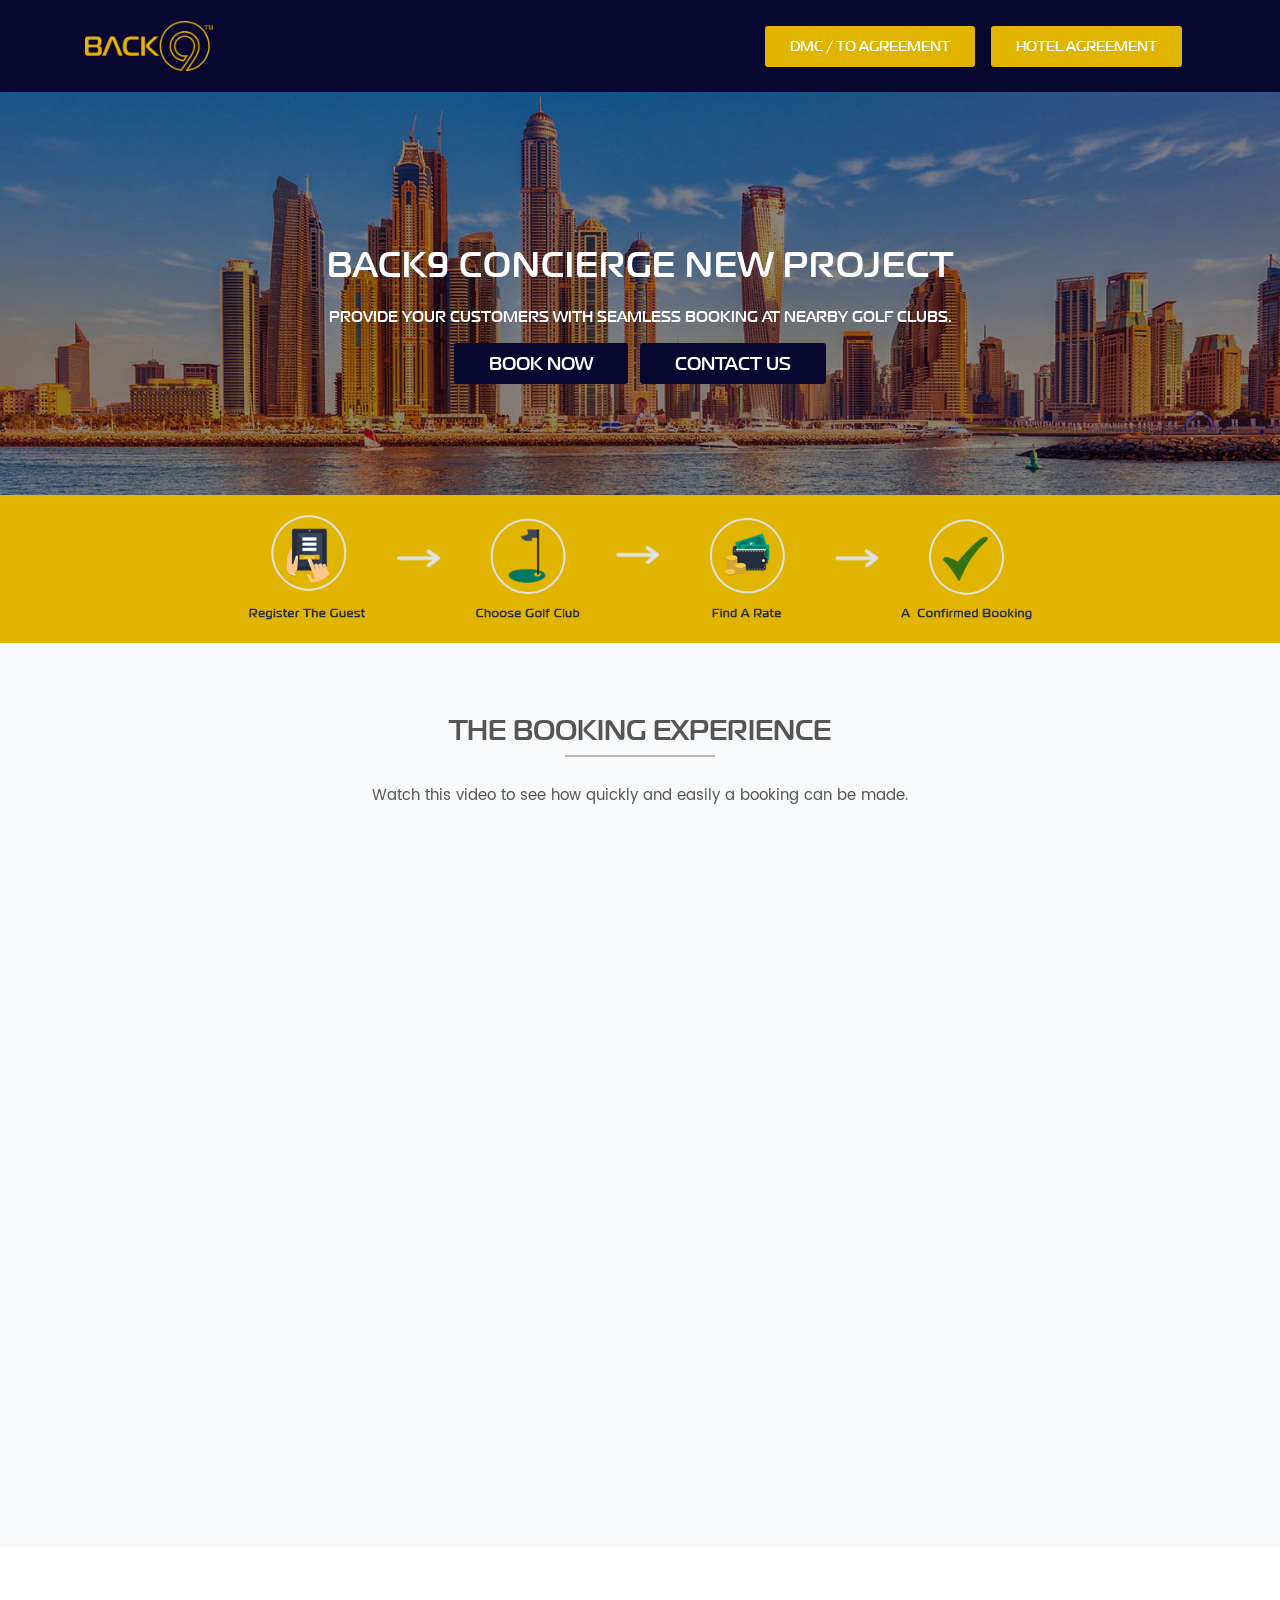
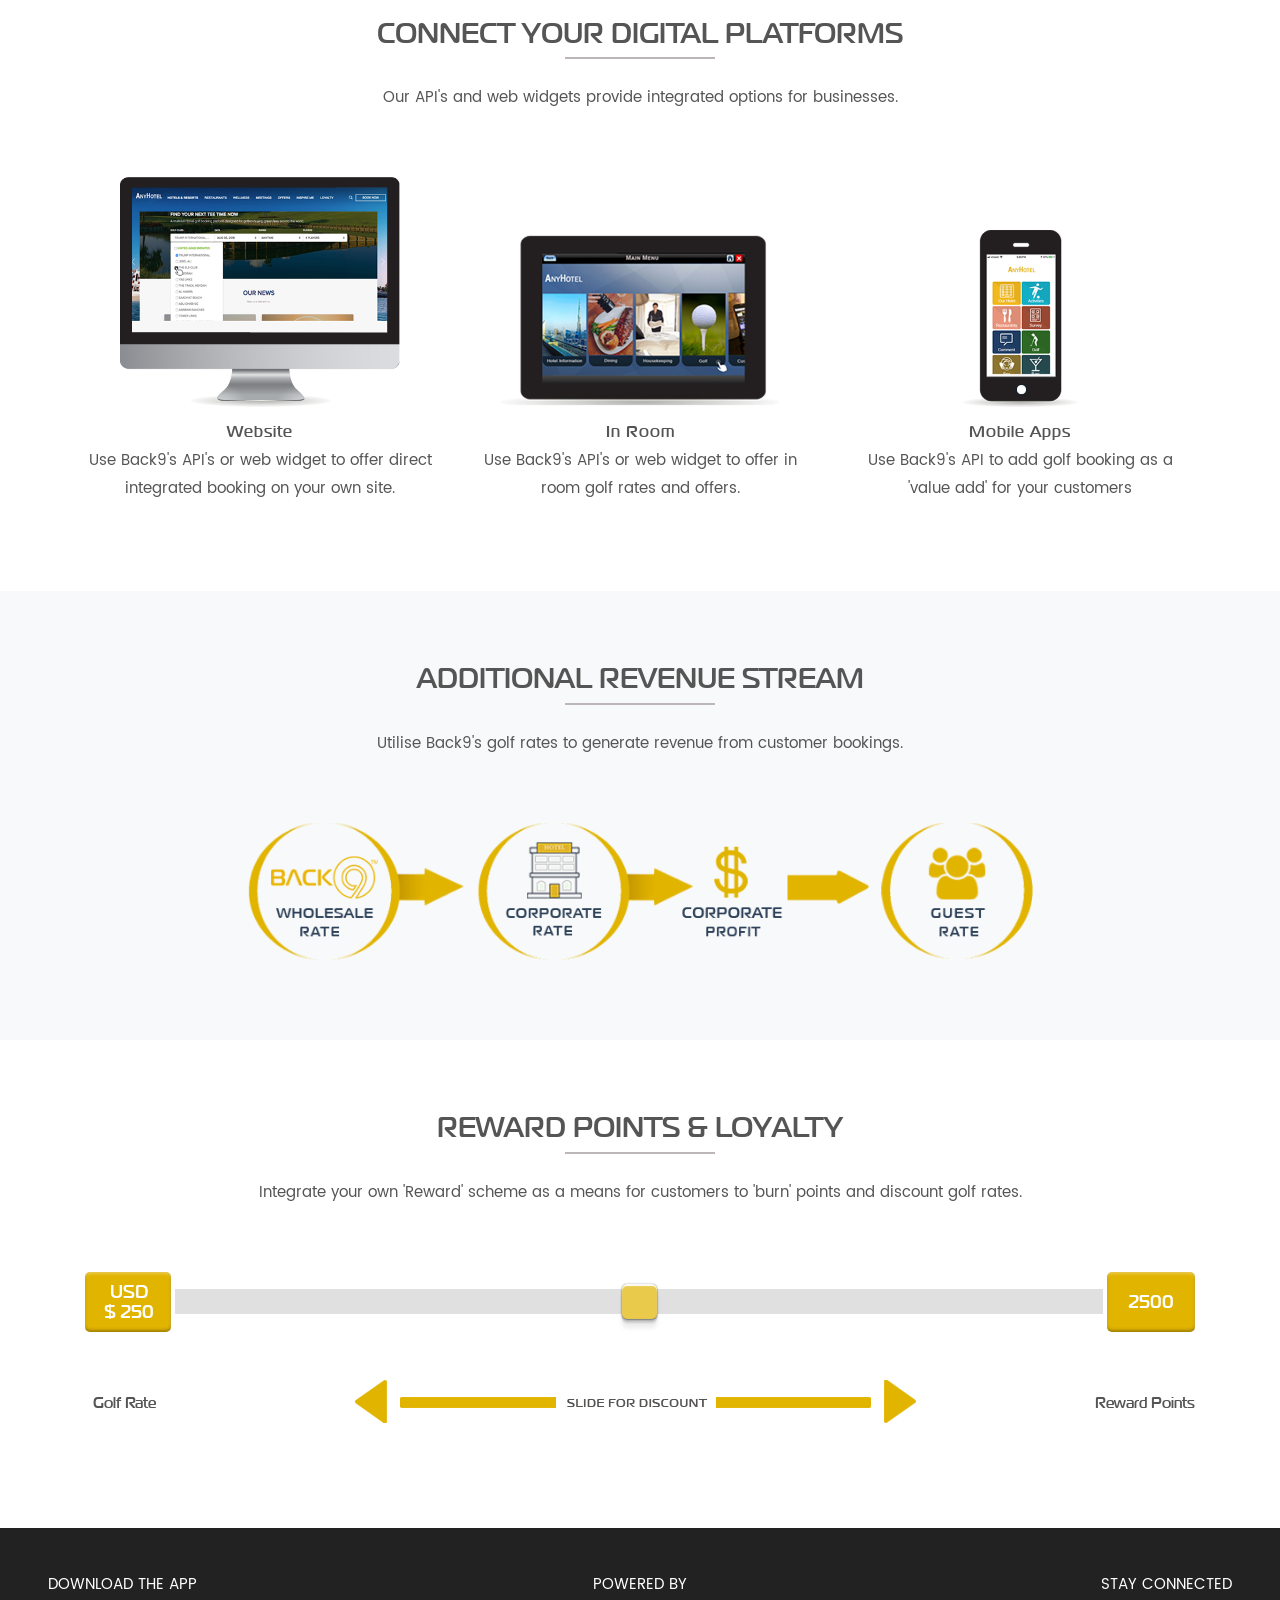
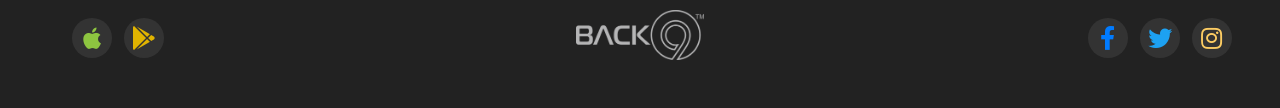
==== index.html @ 7b1d2035 "Merge pull request #2 from AkiSandoval/changing-text CHANGING NEW PROJECT" ====
<!DOCTYPE html>
<html>
<head>
  <title>Concierge Booking Tee Time</title>
    <link rel="icon" type="img/ico" href="img/fav.ico">
    <meta charset="utf-8">
    <meta name="viewport" content="width=device-width, initial-scale=1.0"> 
  <!-- Bootstrap-->
    <link rel="stylesheet" href="https://maxcdn.bootstrapcdn.com/bootstrap/4.1.0/css/bootstrap.min.css">

    <link rel="stylesheet" href="https://use.fontawesome.com/releases/v5.3.1/css/all.css" integrity="sha384-mzrmE5qonljUremFsqc01SB46JvROS7bZs3IO2EmfFsd15uHvIt+Y8vEf7N7fWAU" crossorigin="anonymous">
    <link rel="stylesheet" href="style.css">
    
    <script src="https://cdnjs.cloudflare.com/ajax/libs/popper.js/1.14.0/umd/popper.min.js"></script>

    <script src="https://ajax.googleapis.com/ajax/libs/jquery/3.3.1/jquery.min.js"></script>
    <script src="https://maxcdn.bootstrapcdn.com/bootstrap/4.1.0/js/bootstrap.min.js"></script>
    <script src="slider.js"></script>
</head>
<body>
  <nav class="navbar navbar-expand-lg navbar-dark p-3 fixed-top">
    <div class="container">
      <a href="#"><img src="img/b9logo.png" alt="concierge booking golf" class="navbar-brand"></a>
      <button class="navbar-toggler navbar-dark" type="button" data-toggle="collapse" data-target="#collapsingnavbar">
       <span class="navbar-toggler-icon"></span></button>
        <div class="navbar-collapse collapse" id="collapsingnavbar">
          <div class="btn d-flex ml-auto">
            <a  href="operator-license-agreement-2018.pdf" target="_blank" class="header-btn contract-btn ml-3">DMC / TO AGREEMENT</a>
            <a  href="hotel-license-agreement-2018.pdf" target="_blank" class="header-btn hotel-btn ml-3">HOTEL AGREEMENT</a>
          </div>
        </div>
    </div>
  </nav> 
  <div class="hero text-white text-center">
    <div class="overlay">
      <h1 class="mb-4"><strong>BACK9 CONCIERGE NEW PROJECT</strong></h1>
      <h2 class="header-text mb-4">Provide your customers with seamless booking at nearby golf clubs.</h2>
      <a  href="https://back9-concierge-test.netlify.com/" target="_blank" class="header-btn sandbox-btn mr-2">BOOK NOW</a>
      <a  href="https://www.back9solutions.com/contact" target="_blank" class="header-btn contact-btn">CONTACT US</a>
    </div>    
  </div>
  <div class="container-fluid top-icon">
    <img src="img/top-icon.png" alt="tee-time-booking">
  </div>
<!--concierge-demo-->
  <div class="concierge-demo">
    <div class="container" align="center">
      <h2>The booking experience</h2>
      <div class="stroke"></div>
      <h6>Watch this video to see how quickly and easily a booking can be made.</h6>
        <iframe width="100%" height="575"  src="https://www.youtube.com/embed/Td6pEkpCP9E?rel=0" frameborder="0" allow="autoplay; encrypted-media" allowfullscreen></iframe>
    </div>
  </div>
<!--digital-platforms-->
  <div class="container digital-platforms" align="center">
    <h2>Connect your digital platforms</h2>
      <div class="stroke"></div>
        <h6>Our API's and web widgets provide integrated options for businesses.</h6>
        <div class="row">
        <ul class="col-md-4">
          <li><img src="img/pc-black.png" alt="web widget" width="80%"></li>
          <li><span class="platforms-title">Website</span></li>
          <li><p>Use Back9's API's or web widget to offer direct integrated booking on your own site.</p></li>
        </ul> 
        <ul class="col-md-4">
          <li><img src="img/ipad-black.png" alt="API's" width="80%"></li>
          <li><span class="platforms-title">In Room</span></li>
          <li><p>Use Back9's API's or web widget to offer in room golf rates and offers.</p></li>
        </ul>
        <ul class="col-md-4">
          <li><img src="img/cp-black.png" alt="Golf booking apps" width="80%"></li>
          <li><span class="platforms-title">Mobile Apps</span></li>
          <li><p>Use Back9's API to add golf booking as a 'value add' for your customers</p></li>
        </ul>
      </div>
  </div>

<!--
<div class="container pb-5 text-center">
  <h2>Our customers</h2>
        <div class="stroke"></div>
  <div class="customers d-flex justify-content-around">
  <ul>
  <li><img src="img/jumeirah-logo.png"></li>
  <li>Jumeirah Group</li>
</ul>
<ul>
  <li><img src="img/address-logo.png"></li>
  <li>The Address Hotel</li>
</ul>
<ul>
  <li><img src="img/arabian-logo.png"></li>
  <li>Arabian Adventures</li>
</ul>
<ul>
  <li><img src="img/accor-logo.png"></li>
  <li>Accor Hotels</li>
</ul>
<ul>
  <li><img src="img/marriott-logo.png"></li>
  <li>Marriott</li>
</ul>
</div>
</div>-->

<!--Additional Revenue Stream-->
  <div class="container-fluid revenue mt-3" align="center">
    <h2>Additional Revenue Stream</h2>
      <div class="stroke"></div>
      <h6>Utilise Back9's golf rates to generate revenue from customer bookings.</h6>
      <img src="img/graph.png" alt="revenue" class="revenue-stream">
  </div>

 <!--reward points & loyalty-->
  <div class="rewardpoints container" align="center">
    <h2>Reward Points & Loyalty</h2>
    <div class="stroke"></div>
    <h6>Integrate your own 'Reward' scheme as a means for customers to 'burn' points and discount golf rates.</h6>
      <div class="d-flex align-items-center">
        <div class="amount">USD<br/><span class="dollar-sign">$ </span><span id="price"></span></div>
        <input type="range" value="2500" min="0" max="5000" step="10" class="slider mx-1" id="myRange">
        <div class="reward"><span id="reward"></span></div>
      </div>
      <div class="mt-3 d-flex justify-content-between align-items-center">
        <div class="ml-2 reward-text">Golf Rate</div>
        <div><img src="img/arrow.png" class="arrow"></div>
        <div class="reward-text">Reward Points</div>
      </div>
  </div>
<!--footer-->
  <footer class="text-center text-white p-5">
    <div class="row">
      <div class="col-md-4 text-md-left">
        <h6 class="mb-4">DOWNLOAD THE APP</h6>
        <div class="px-4">
          <a class="fab fa-apple link-icon rounded-circle text-center mr-2" href="https://itunes.apple.com/kw/app/spikeson-com/id1257495538?mt=8" target="_blank"></a>
          <a class="fab fa-google-play link-icon rounded-circle text-center" href="https://play.google.com/store/apps/details?id=link.spikeson.app" target="_blank"></a></div>
        </div>
        <div class="col-md-4">
          <h6 class="poweredby mb-3">POWERED BY</h6>
          <a href="https://www.back9solutions.com" target="_blank"><img src="img/back9.png" height="50" class="back9logo"></a>
        </div>
        <div class="col-md-4 text-md-right mb-0">
          <h6 class="mb-4">STAY CONNECTED</h6>
          <a class="fab fa-facebook-f link-icon rounded-circle text-center mr-2" href="https://www.facebook.com/spikesongolf/" target="_blank"></a>
          <a class="fab fa-twitter link-icon rounded-circle text-center mr-2" href="https://twitter.com/spikesongolf" target="_blank"></a>
          <a class="fab fa-instagram link-icon rounded-circle text-center" href="https://www.instagram.com/spikesongolf/" target="_blank"></a>
        </div>
      </div>
  </footer>
</body>
</html>
---- style.css ----
@font-face {
    font-family: 'MagistralC';
    src: url('fonts/magistral-c/magistralc-bold_29313-webfont.eot');
    src: url('fonts/magistral-c/magistralc-bold_29313-webfont.eot?#iefix') format('embedded-opentype'),
         url('fonts/magistral-c/magistralc-bold_29313-webfont.woff2') format('woff2'),
         url('fonts/magistral-c/magistralc-bold_29313-webfont.woff') format('woff'),
         url('fonts/magistral-c/magistralc-bold_29313-webfont.ttf') format('truetype'),
         url('fonts/magistral-c/magistralc-bold_29313-webfont.svg#magistralcbold') format('svg');
    font-weight: normal;
    font-style: normal;
}

@font-face {
    font-family: 'Poppins';
    src:url('fonts/poppins/Poppins.ttf.woff') format('woff'),
        url('fonts/poppins/Poppins.ttf.svg#Poppins') format('svg'),
        url('fonts/poppins/Poppins.ttf.eot'),
        url('fonts/poppins/Poppins.ttf.eot?#iefix') format('embedded-opentype'), 
        url('fonts/poppins/Poppins-Regular.ttf') format('truetype');
    font-weight: normal;
    font-style: normal;
}

body {
    font-family: MagistralC;
    color:#555;
}

a {
  text-decoration: none!important;
}

p {
  font-family: Poppins,'Open Sans',sans-serif;
  font-size: 15px;
  font-weight: 300;
}

ul , li{
  font-family: Poppins,'Open Sans',sans-serif;
  font-size: 15px;
  line-height: 28px;
  list-style: none;
}

h1 {
  font-family: inherit;
  line-height: 1.1;
  font-size: 35px;
  letter-spacing: 1px;
}

h2 {; 
  font-size: 28px;
  text-transform: uppercase;
  padding-top: 70px;
}

h3 {
  font-size: 22px;
}

h4 {
  font-size: 20px;
}
h5 {
  font-size: 18px;
}

h6 {
  font-size: 15px;
  font-weight: 300;
  font-family: Poppins,'Open Sans',sans-serif;
  margin-bottom: 70px; 
}

.stroke {
  border-bottom: 2px solid #bcb6b6;
  width: 150px;
  display: block;
  margin:auto auto 30px;
}

/*navbar*/
.navbar {
    background: #07072f;
}

.navbar-brand { 
    height: 60px;
    transition: all .4s ease;
    display: inline-block;
    padding-top: .3125rem;
    padding-bottom: .3125rem;
    font-size: 1.25rem;
    line-height: inherit;
    white-space: nowrap;
}

.contract-btn , .hotel-btn {
  border-radius: 3px;
  background: #e1b400;
  color: white;
  font-size: 14px;
  font-weight: 400;
  padding: 10px 25px;
  transition: .9s; 
}

.sandbox-btn , .contact-btn {
  border-radius: 3px;
  background: #07072f;
  color: white;
  font-size: 18px;
  font-weight: 400;
  padding: 10px 35px;
  transition: .9s;
}

.contact-btn:hover , .sandbox-btn:hover {
  background-color:#e1b400;
  text-decoration: none;
  color:white;
}

.contract-btn:hover , .hotel-btn:hover {
  background-color:#212529;
  text-decoration: none;
  color:white;
}

/*header*/
.hero {
  background: url('img/hero.jpg');
  background-size: cover;
  height: 495px;
  background-repeat: no-repeat;
  background-position: center;
}

.overlay {
  background-color: rgba(0,0,0,.3);
  padding-top: 245px;
  margin-bottom: auto;
  height: 495px;
}

.hero .container {
    max-width: 800px;
}

.hero h2{
   font-size: 15px;
   padding: 0;
}

.top-icon {
  background-color: #e1b400;
  text-align: center;
}

.top-icon img {
  width: 900px;
  height:auto;
  padding: 15px 50px;
}

/**booking experience**/
.concierge-demo {
  background-color: #f8f9fa;
  padding-bottom: 90px;
}

/**digital-platforms**/
.digital-platforms {
padding-bottom: 40px;
}

span.platforms-title {
  font-family: 'MagistralC';
  letter-spacing: 1px;
  font-size: 16px;
}

.digital-platforms img {
  padding-bottom: 10px;
}

/**
.customers img {
  width: 85%;
  height: auto;
}**/

/*revenue*/
.revenue {
  background-color: #f8f9fa;
  padding-bottom: 80px;
}

.revenue-stream  {
   width: 800px;
  height:auto;
}

/*reward-points*/
.rewardpoints {
  padding-bottom: 70px;
}

/*slider*/
.slider {
  color:yellow;
  -webkit-appearance: none;
  width: 100%;
  height: 25px;
  background: #d3d3d3;
  outline: none;
  opacity: 0.7;
  -webkit-transition: .2s;
  transition: opacity .2s;
}

.slider:hover {
    opacity: 1;
}

.amount , .reward {
  background-color: #e1b400;
  color:white;
  border-radius: 5px;
  line-height: 20px;
  font-weight: bolder;
  padding: 10px 8px 10px 10px;
  width: 100px;
  height: 60px;
  font-size: 18px;
  font-weight: bolder;
  font-family: 'MagistralC';
  box-shadow: 
  inset 0 2px 3px rgba(255,255,255,0.3),
  inset 0 -2px 3px rgba(0,0,0,0.3),
  0 1px 1px rgba(255,255,255,0.9);
}

.reward {
  padding: 20px 15px 15px 15px;
}

.slider::-webkit-slider-thumb {
  -webkit-appearance: none;
  appearance: none;
  width: 35px;
  height: 35px;
  background: #e1b400;
  cursor: pointer;
  border-radius: 5px;
  border: 0px solid rgba(0,0,0,0.1);
  box-shadow: 0 0px 2px rgba(0,0,0,0.4),
    inset 0 0px 1px rgba(0,0,0,0.3),
    0 1px 2px rgba(0,0,0,0.6),
    0 4px 2px rgba(0,0,0,0.2),
    0 9px 4px rgba(0,0,0,0.1),
    inset 0 2px 1px rgba(255,255,255,1.0);
  outline: none;s
  background: #e1b400;
  }

.slider::-moz-range-thumb {
  width: 35px;
  height: 35px;
  cursor: pointer;
  border-radius: 5px;
  border: 0px solid rgba(0,0,0,0.1);
  box-shadow: 0 0px 2px rgba(0,0,0,0.4),
    inset 0 0px 1px rgba(0,0,0,0.3),
    0 1px 2px rgba(0,0,0,0.6),
    0 4px 2px rgba(0,0,0,0.2),
    0 9px 4px rgba(0,0,0,0.1),
    inset 0 2px 1px rgba(255,255,255,1.0);
  outline: none;
  background: #e1b400;
}

.arrow {
  width: 100%;
  height: auto;
}
.reward-text {
  font-size: 15px;
  font-weight:bolder;
}

/*footer*/  
footer {
  background-color:#222;
}

.link-icon {
  display: inline-block;
  height: 46px;
  width: 46px;
  line-height: 46px;
  font-size: 24px;
}

.fa-apple {
  color: #8dc540;
}

.fa-google-play {
  color: #e1b400;
}

.fa-twitter {
  color: #1da1f2;
}

.fa-instagram {
  color: #fccc63;
}

.fa-youtube {
  color: #ff0000;
}

.fa-check-circle {
  color: #8dc540;
}

.rounded-circle {
  padding: 8px;
  width: 40px;
  height: 40px;
  line-height: 25px;
  margin: auto;
  border-radius: 50%;
  background: #333;
}

@media screen and (max-width: 1200px){
.reward-text {
  font-size: 12px;
}
}
@media screen and (max-width: 991px) {
.header-btn , .btn {
  flex-direction: column;
  margin-bottom:15px;
  margin-right: auto;
}

.navbar-collapse {
  display: flex;
  flex-direction: column;
}

  .hotel-btn {
      margin-right: 0!important;

   }
}
@media only screen and (max-width: 989px) {
.top-icon img{
    width: 100%;
  }

  .revenue-stream {
    width: 100%;
  }
}
/*
@media only screen and (max-width: 833px) {
.icons-header {
  padding: 0!important;
  background-color: blue;
}

.icons-header h6 {
  font-size: 14px;
  }
}*/

@media only screen and (max-width: 768px) {
.poweredby {
  margin-top: 20px;
}

.back9logo {
  margin-bottom: 20px;
}

.graph img {
  width: 100%;
  height: 100%;
  }
}


@media only screen and (max-width: 598px) {
    .sandbox-btn , .contact-btn {
  border-radius: 3px;
  background: #07072f;
  color: white;
  font-size: 13px;
  font-weight: 400;
  padding: 10px 35px;
  transition: .9s; 
  margin-top: 200px;
    }
}


@media only screen and (max-width: 575px) {
    .platforms-text{
      text-align: center;
    }
}

@media only screen and (max-width: 479px) {
.top-icon img {
  padding: 15px 0;
}
.dollar-sign {
  font-size: 15px;
}
}
@media only screen and (max-width: 448px) {
.icons-header img {
    width: 70px;
    height: 70px;
  }
  li {
    font-size: 9px;
  }
}
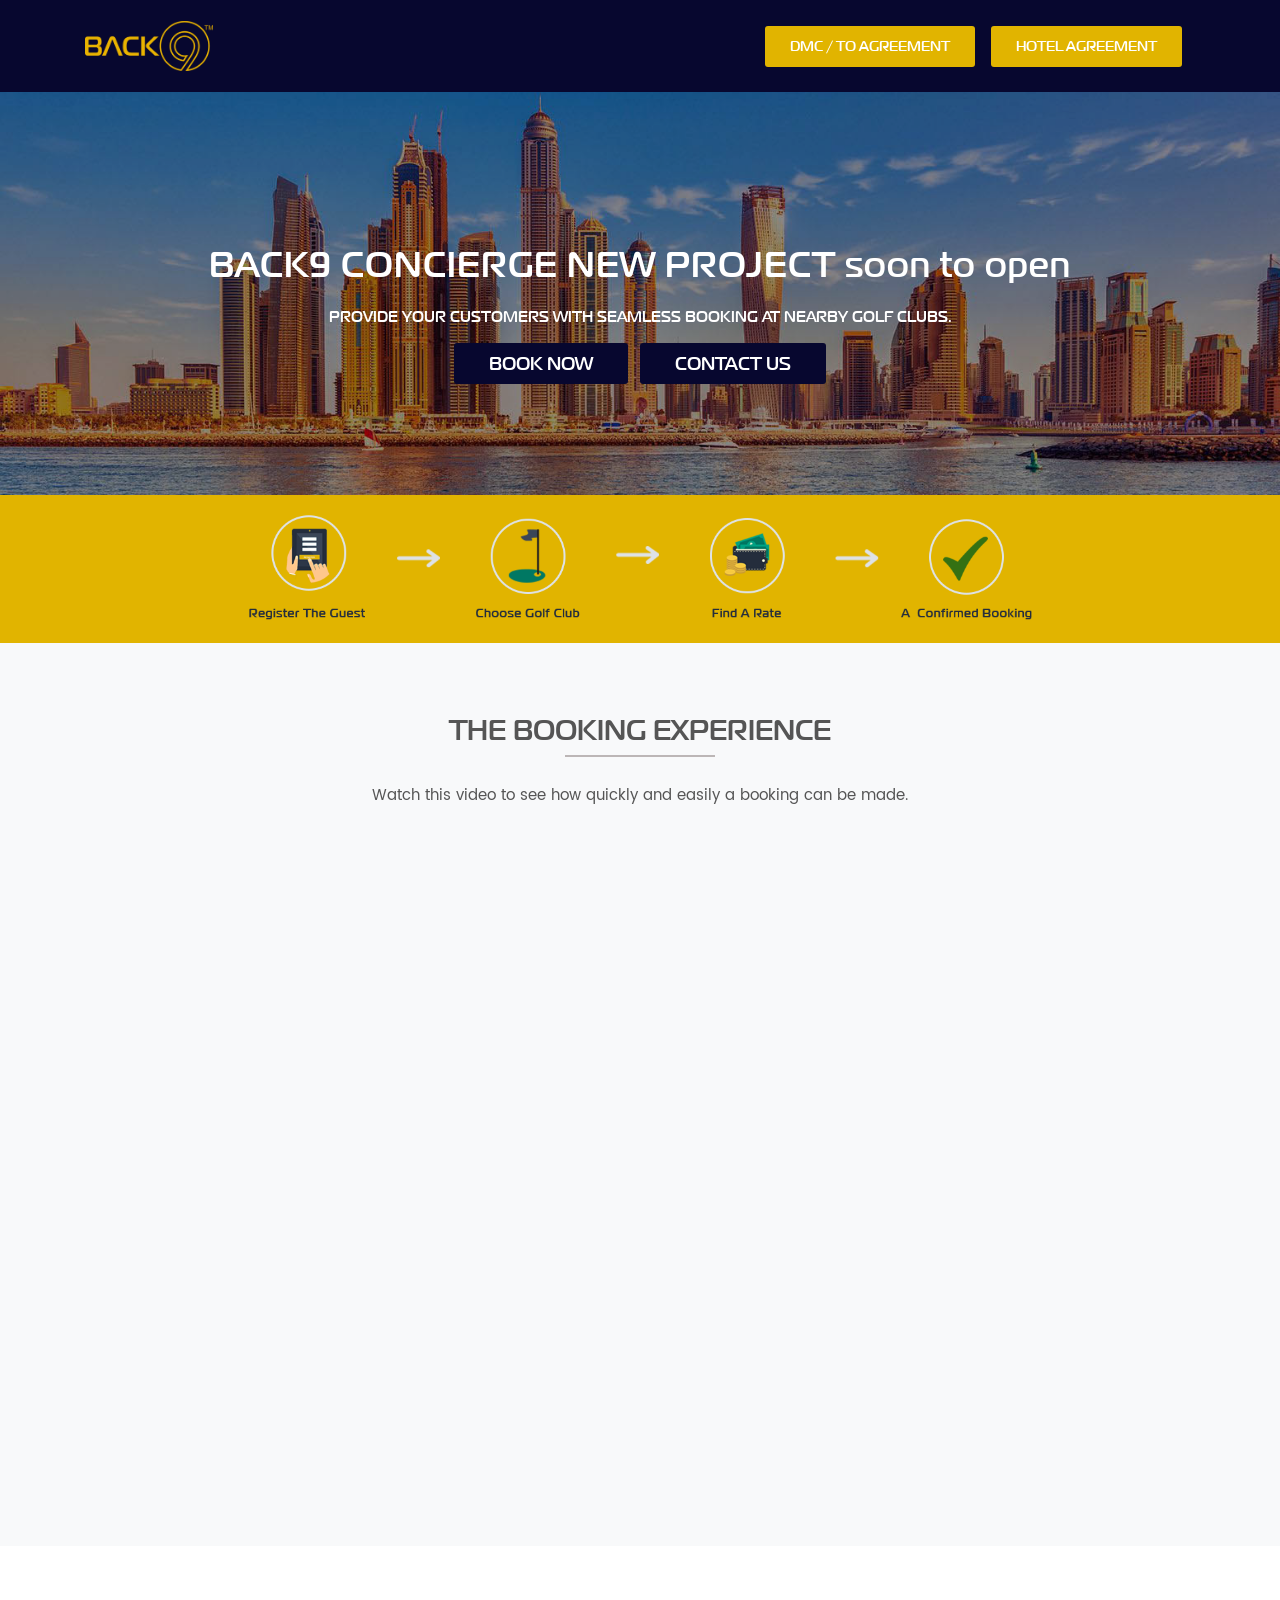
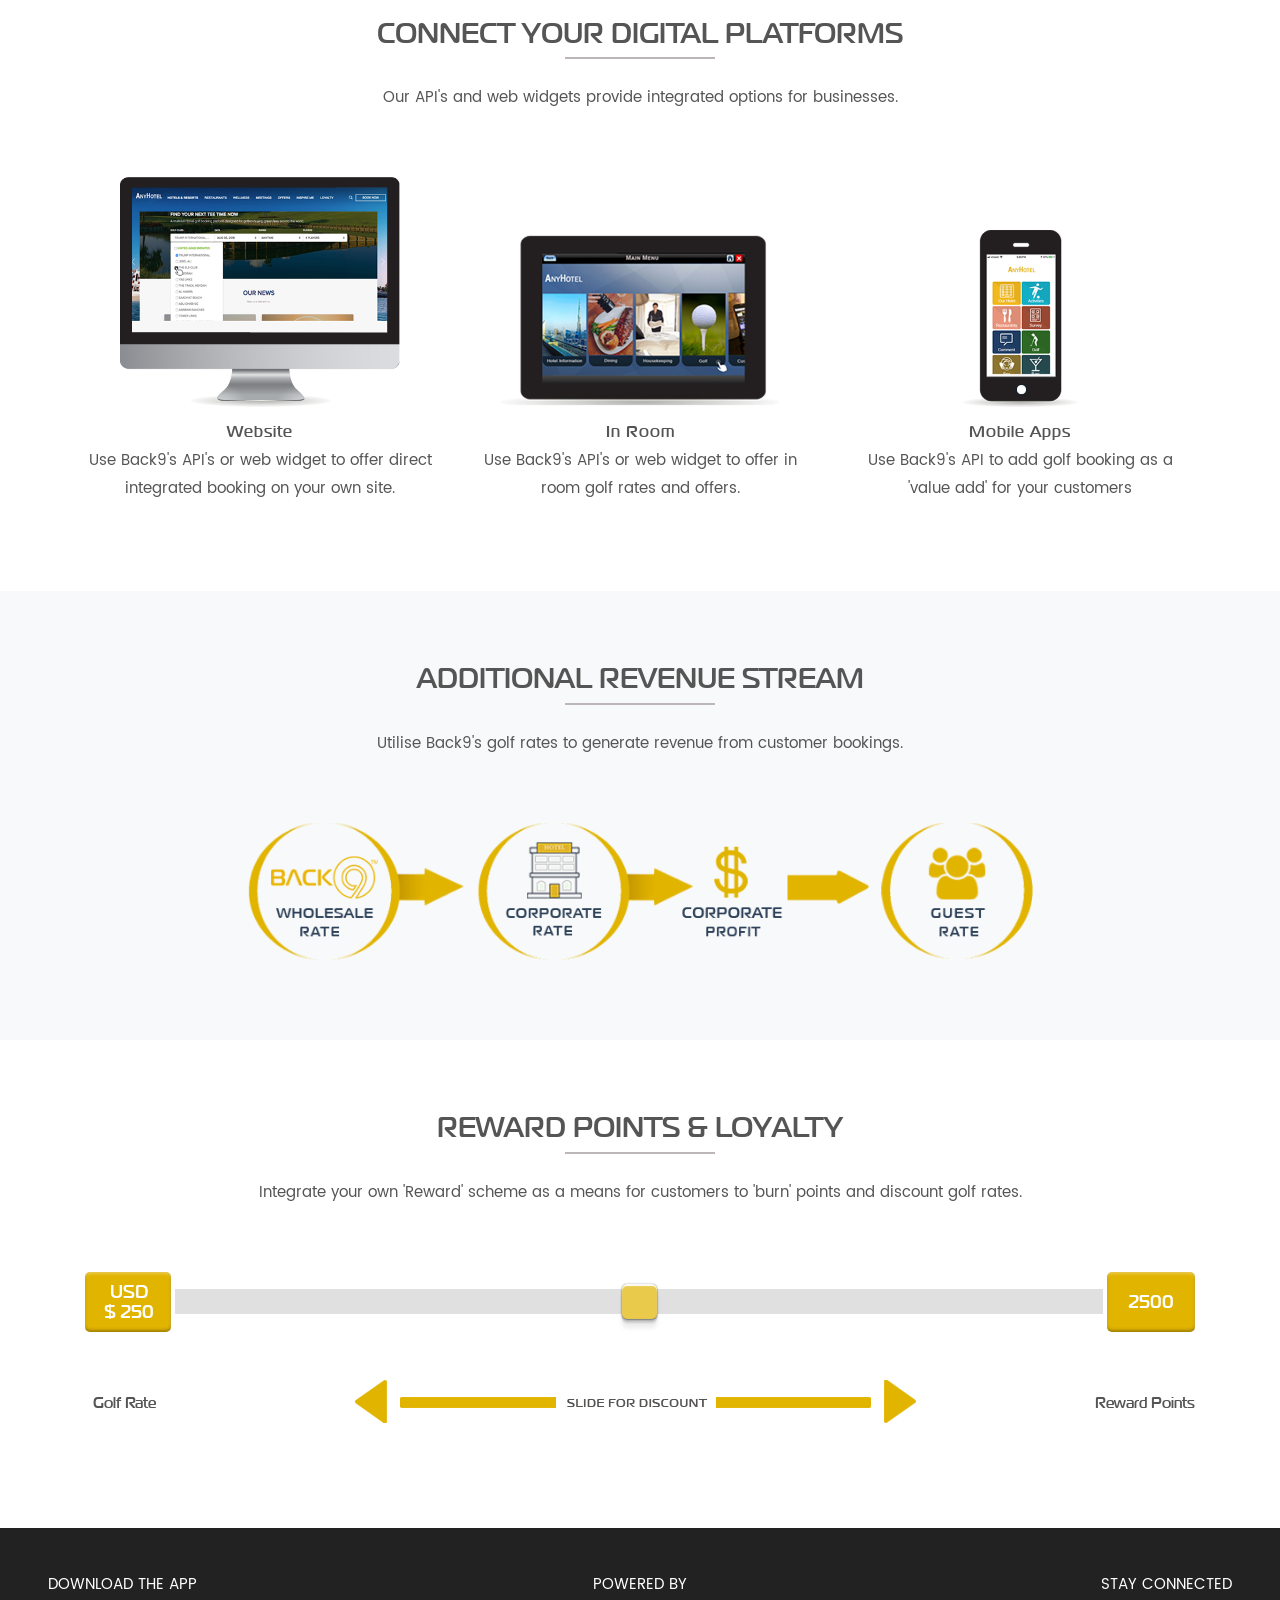
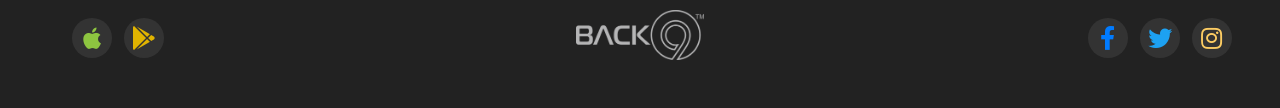
==== commit 617e72ff: "Merge pull request #1 from AkiSandoval/making-new-branches Making new branches" ====
--- a/index.html
+++ b/index.html
@@ -33,7 +33,7 @@
   </nav> 
   <div class="hero text-white text-center">
     <div class="overlay">
-      <h1 class="mb-4"><strong>BACK9 CONCIERGE NEW PROJECT</strong></h1>
+      <h1 class="mb-4"><strong>BACK9 CONCIERGE NEW PROJECT soon to open</strong></h1>
       <h2 class="header-text mb-4">Provide your customers with seamless booking at nearby golf clubs.</h2>
       <a  href="https://back9-concierge-test.netlify.com/" target="_blank" class="header-btn sandbox-btn mr-2">BOOK NOW</a>
       <a  href="https://www.back9solutions.com/contact" target="_blank" class="header-btn contact-btn">CONTACT US</a>
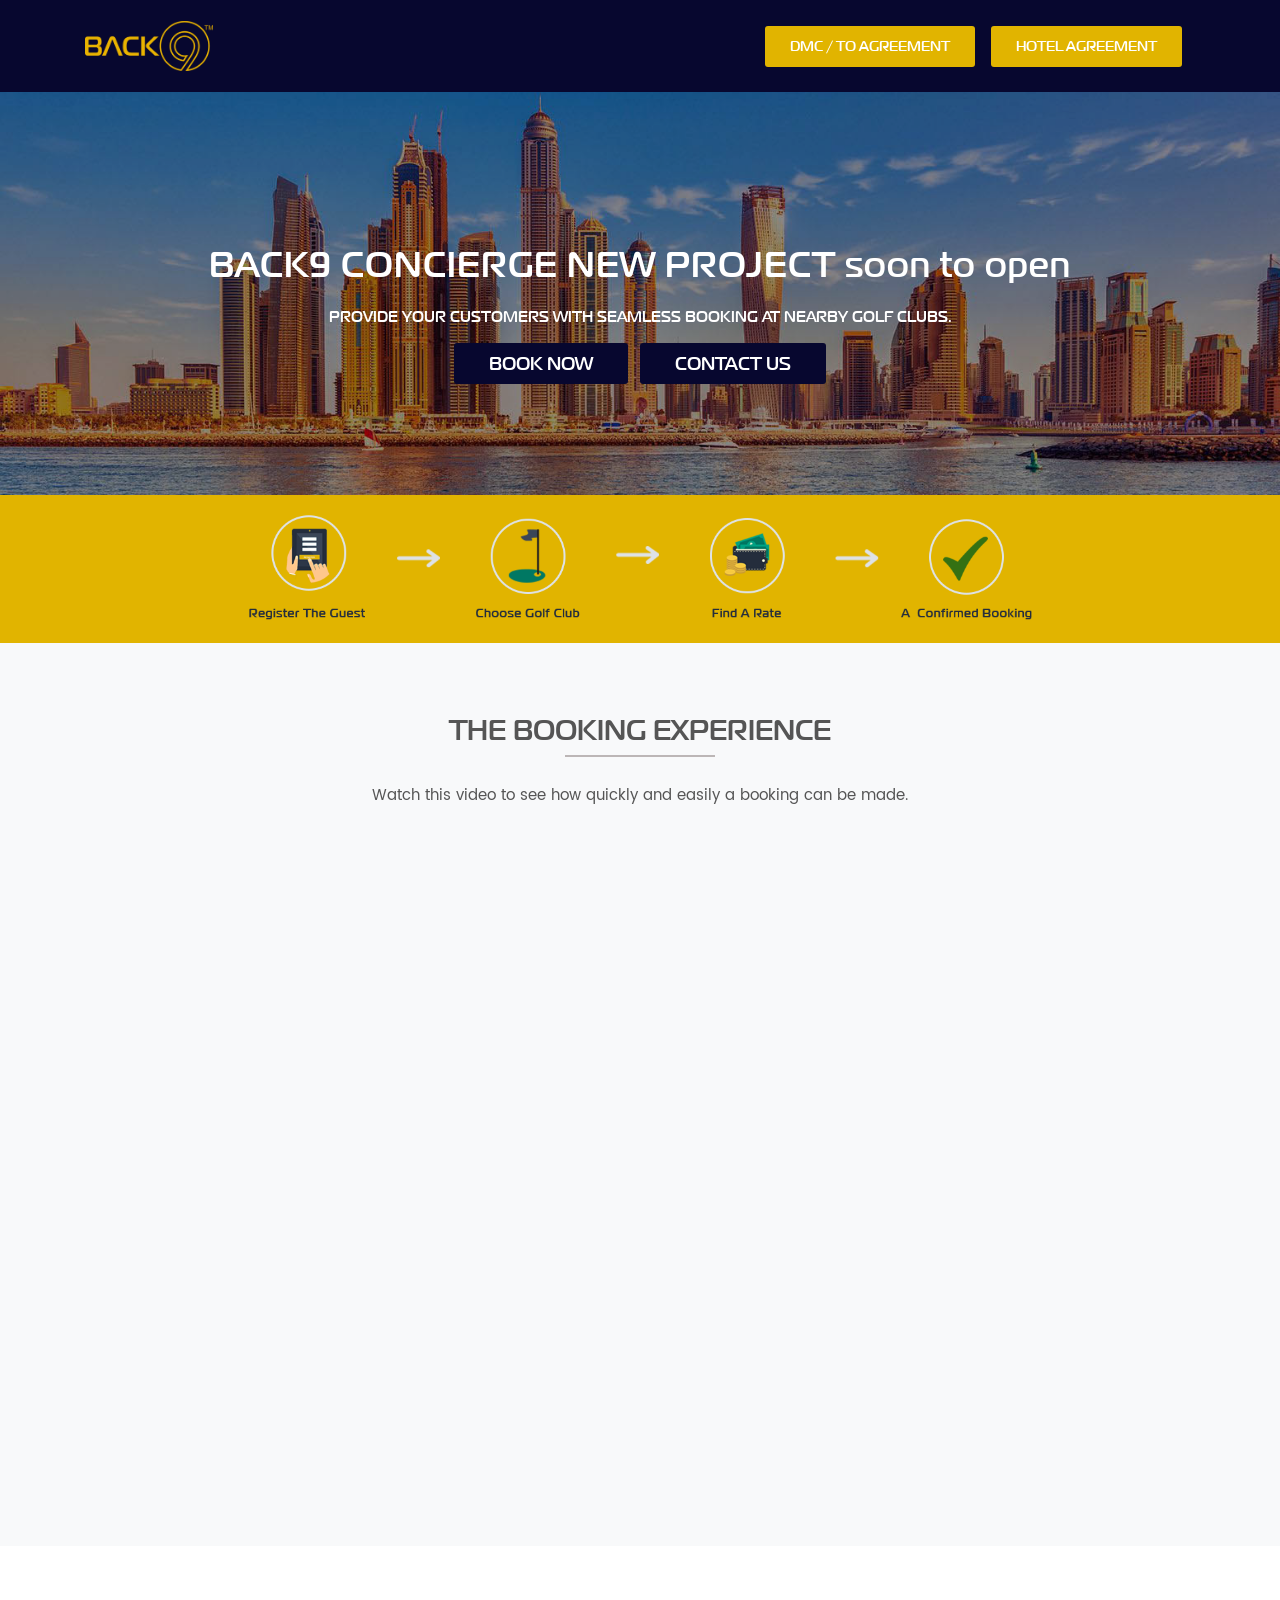
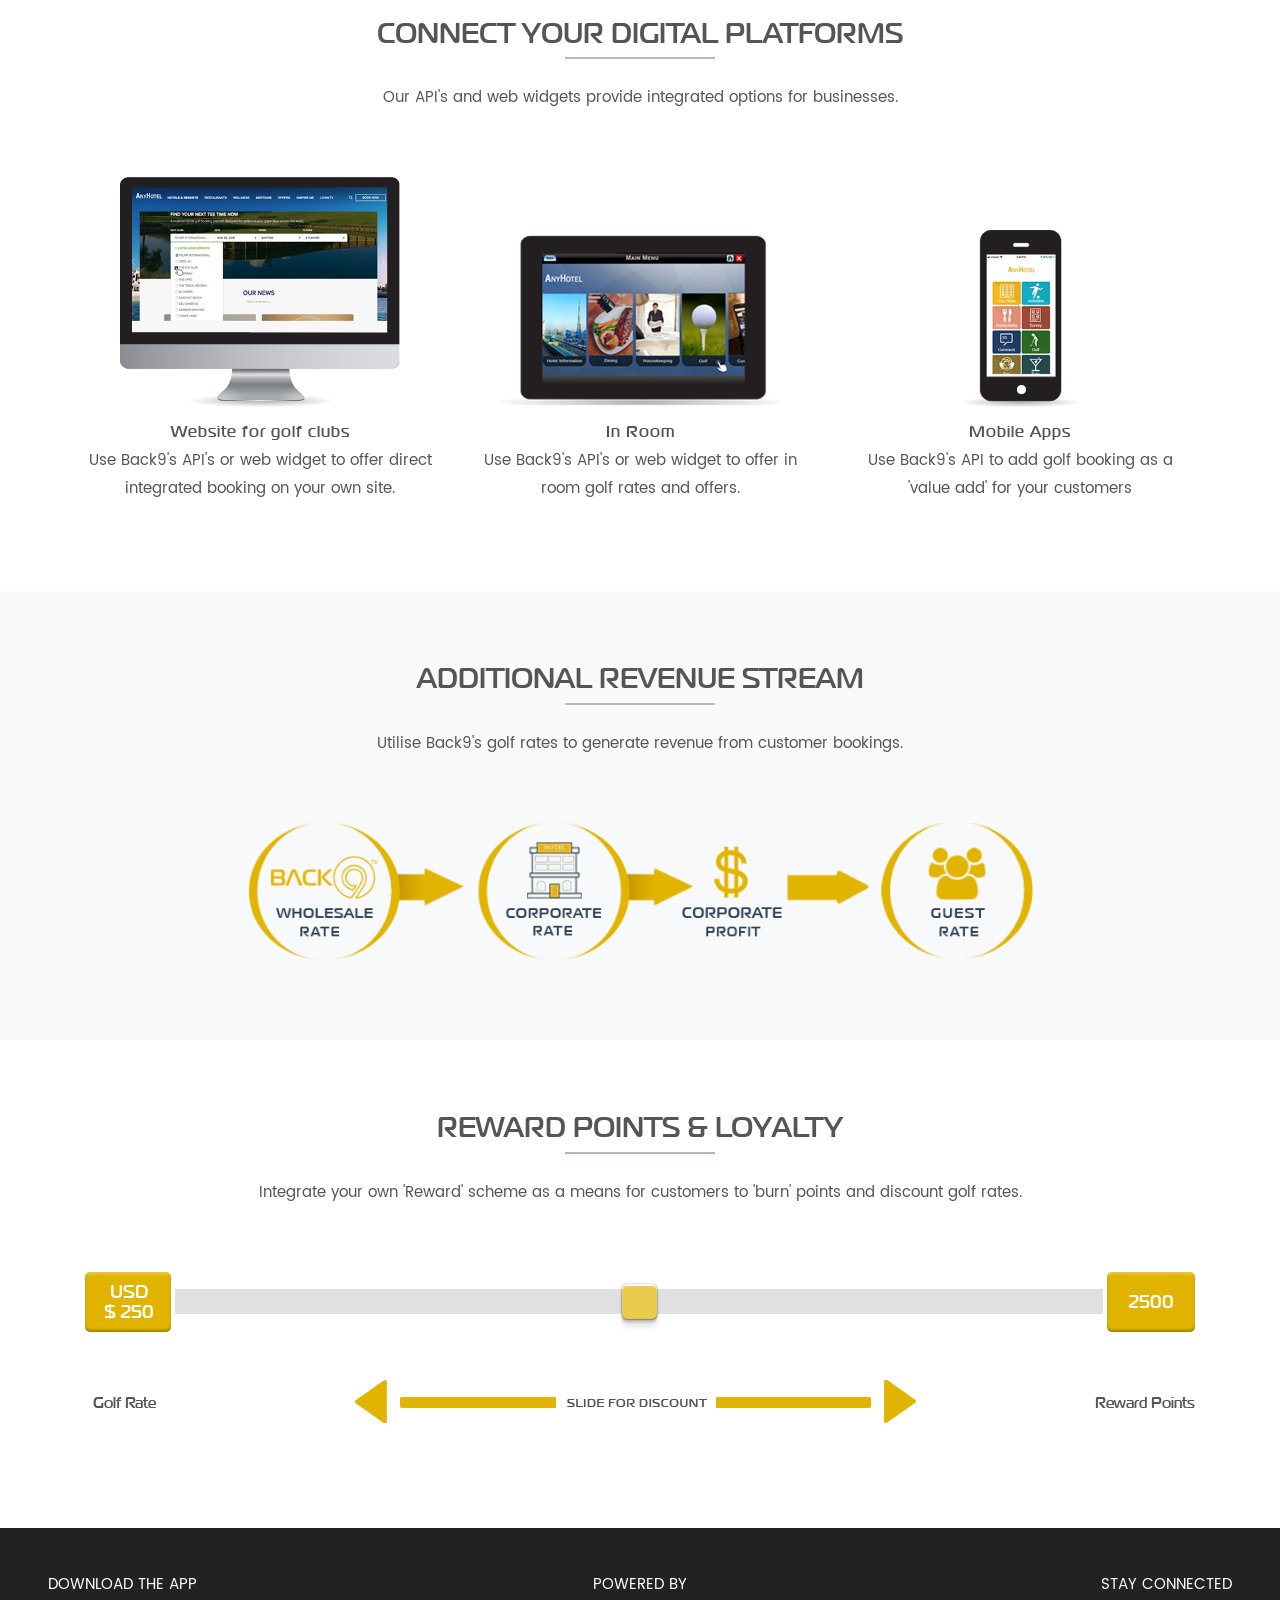
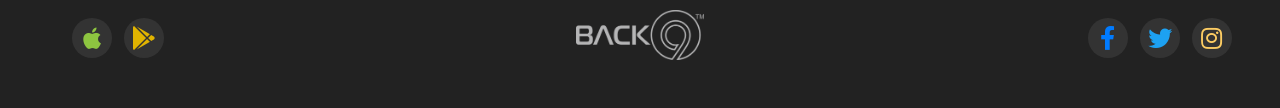
==== commit 136ab890: "golf clubs" ====
--- a/index.html
+++ b/index.html
@@ -59,7 +59,7 @@
         <div class="row">
         <ul class="col-md-4">
           <li><img src="img/pc-black.png" alt="web widget" width="80%"></li>
-          <li><span class="platforms-title">Website</span></li>
+          <li><span class="platforms-title">Website for golf clubs</span></li>
           <li><p>Use Back9's API's or web widget to offer direct integrated booking on your own site.</p></li>
         </ul> 
         <ul class="col-md-4">
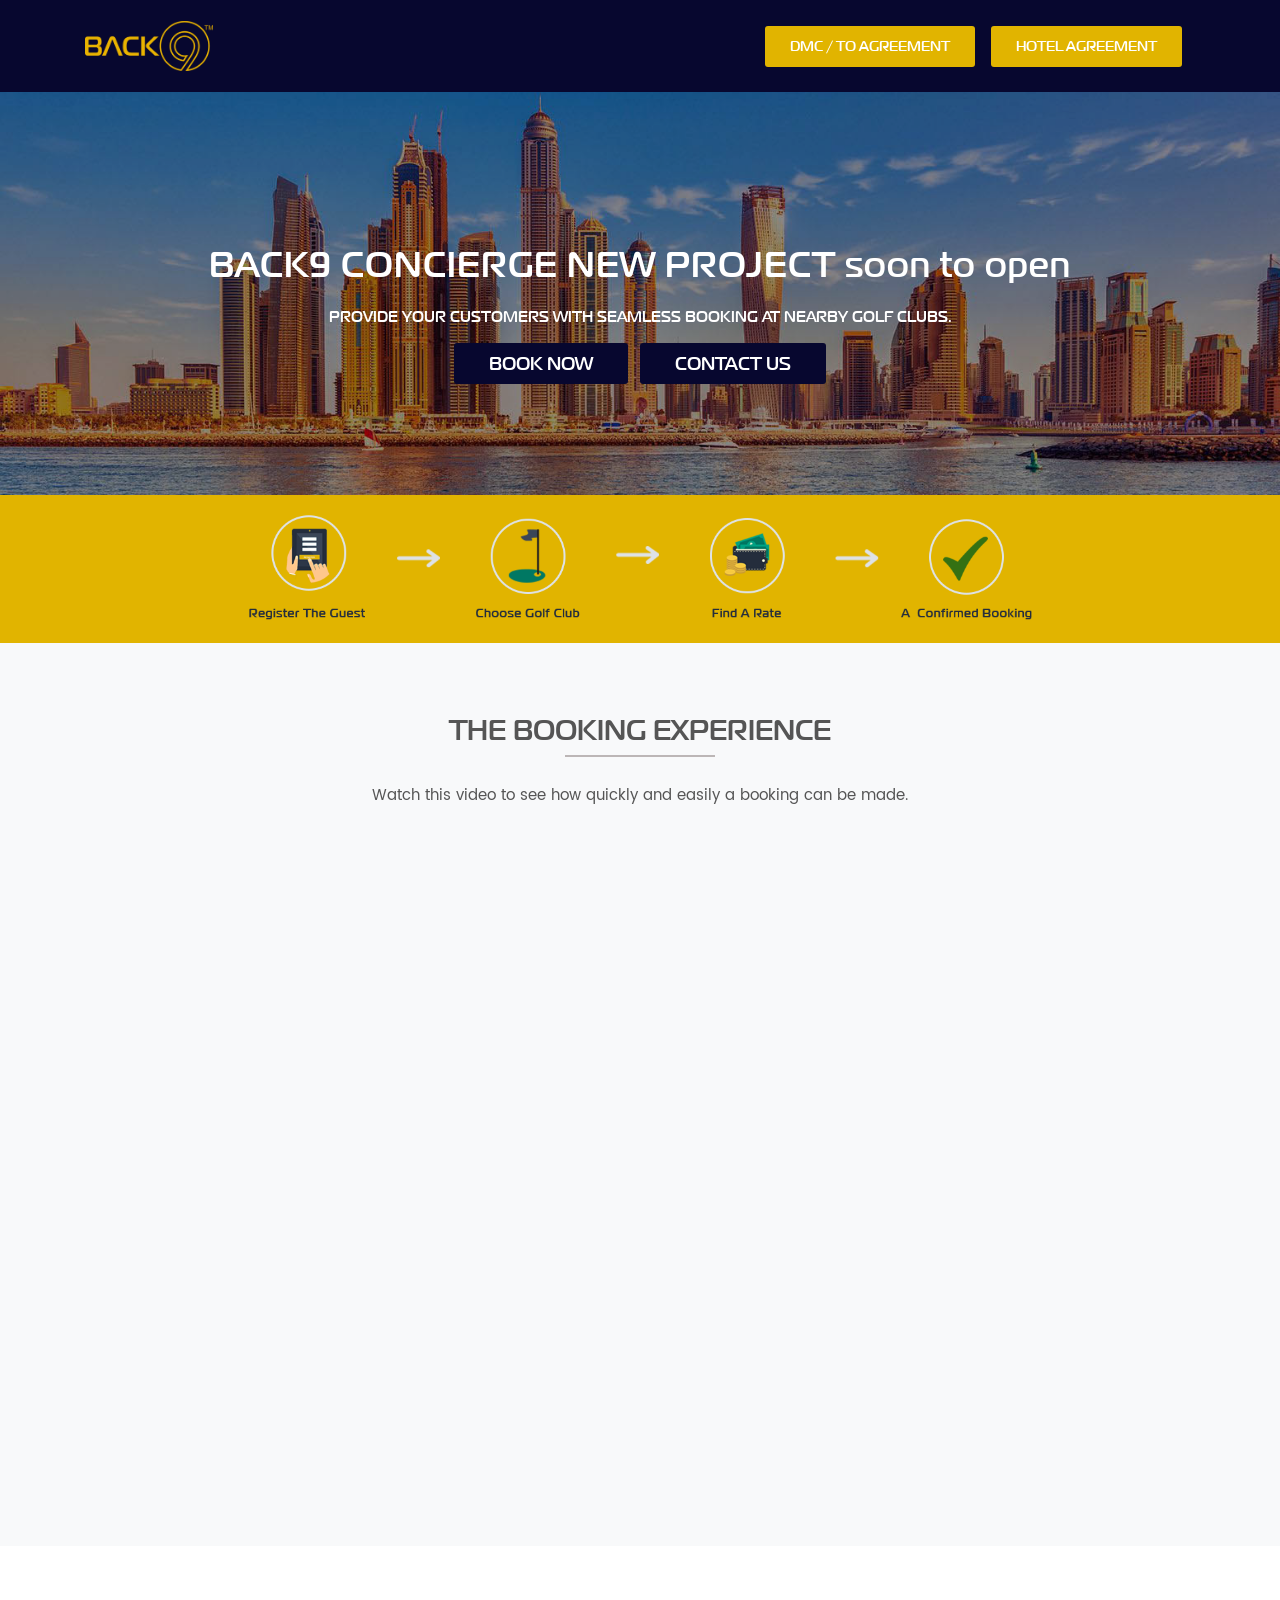
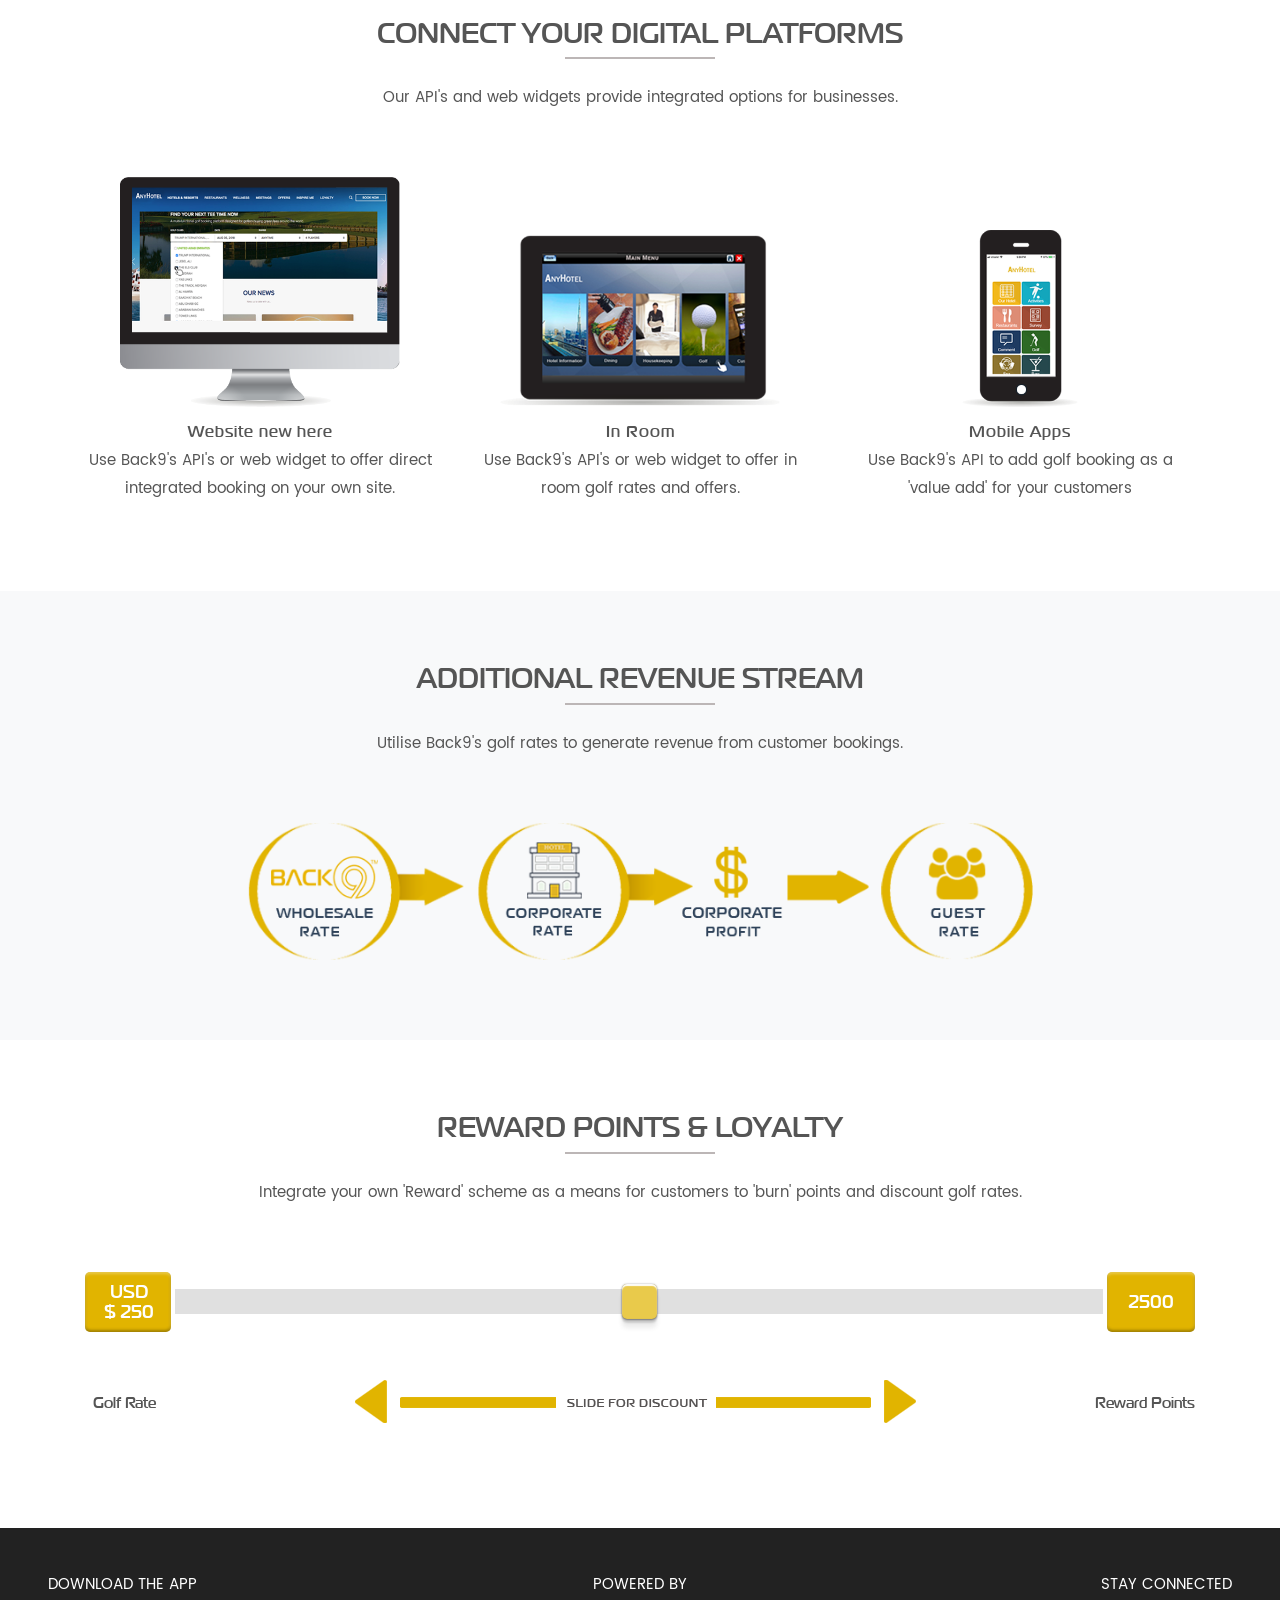
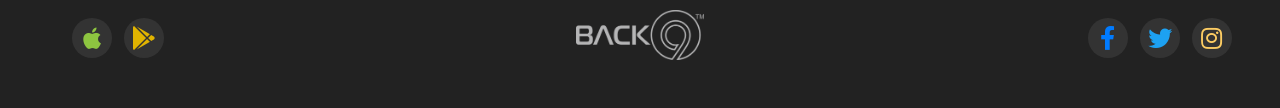
==== commit e03d9055: "new here" ====
--- a/index.html
+++ b/index.html
@@ -59,7 +59,7 @@
         <div class="row">
         <ul class="col-md-4">
           <li><img src="img/pc-black.png" alt="web widget" width="80%"></li>
-          <li><span class="platforms-title">Website for golf clubs</span></li>
+          <li><span class="platforms-title">Website new here</span></li>
           <li><p>Use Back9's API's or web widget to offer direct integrated booking on your own site.</p></li>
         </ul> 
         <ul class="col-md-4">
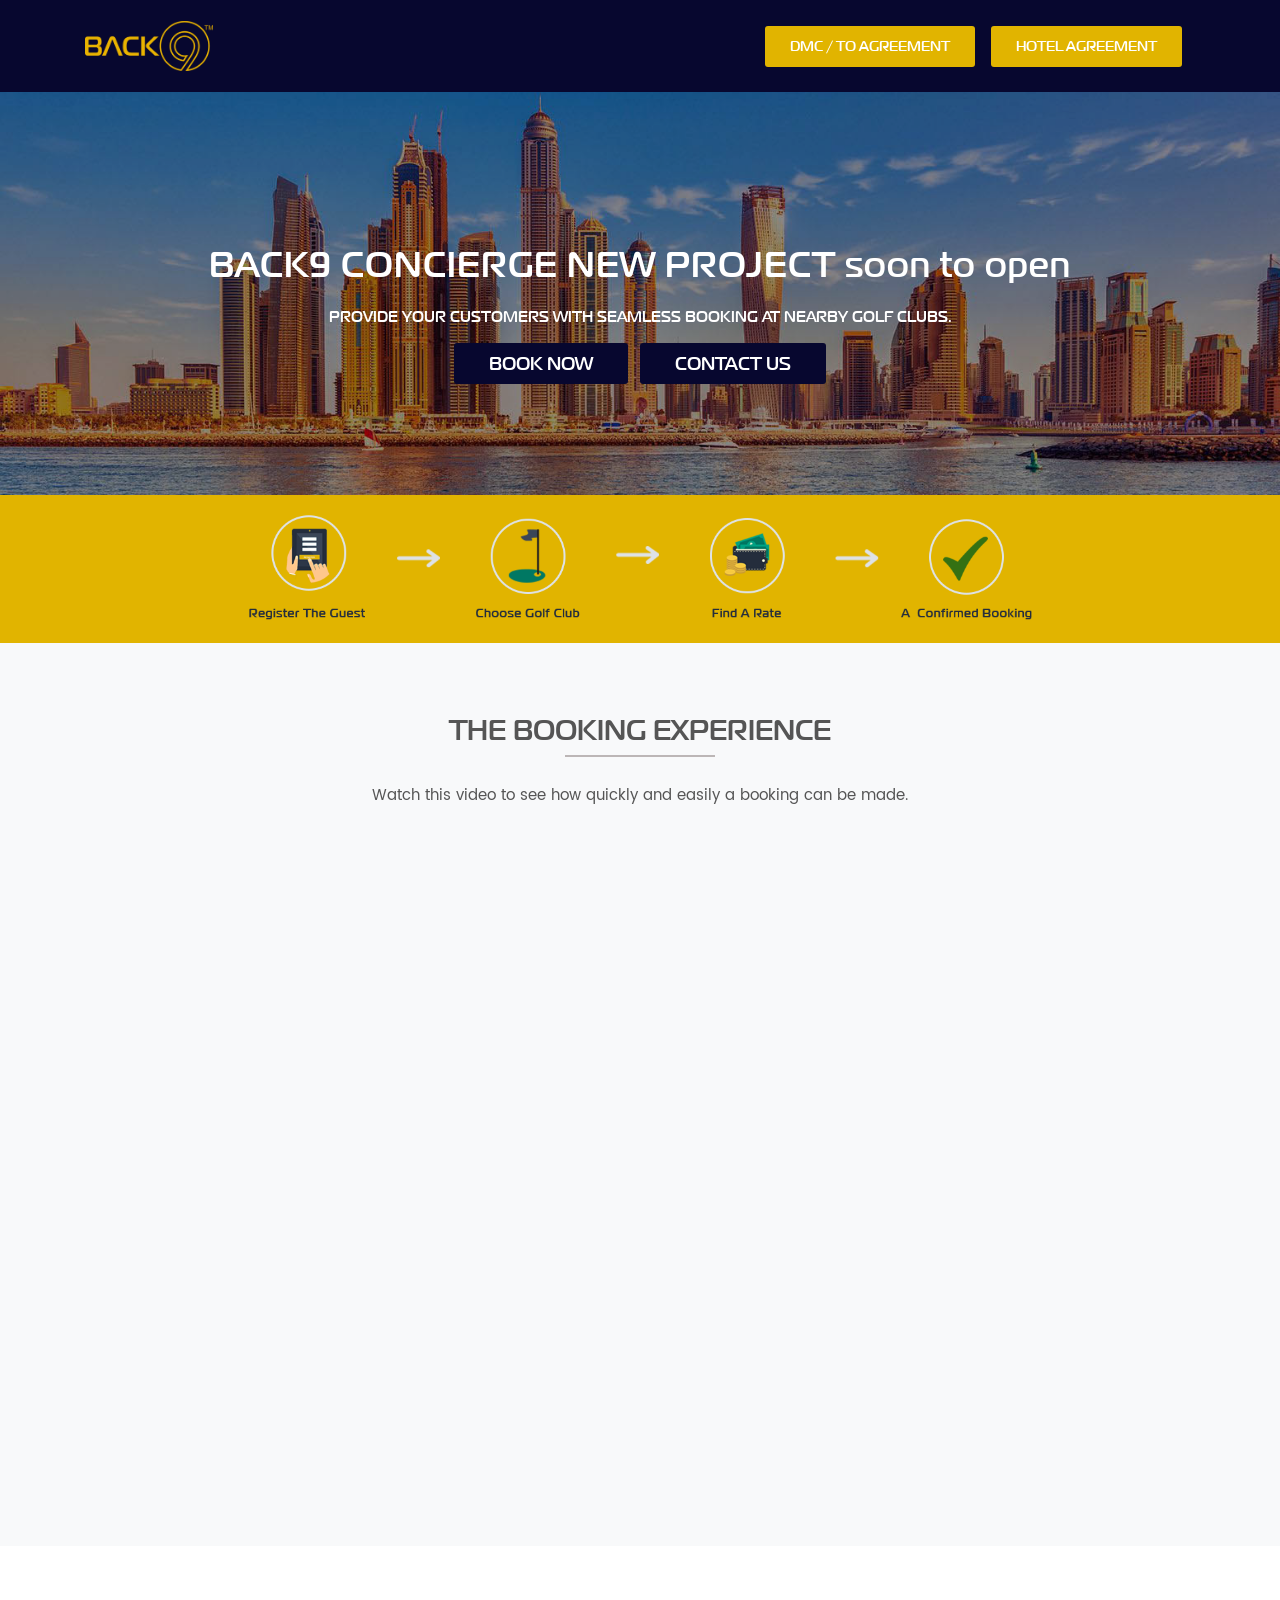
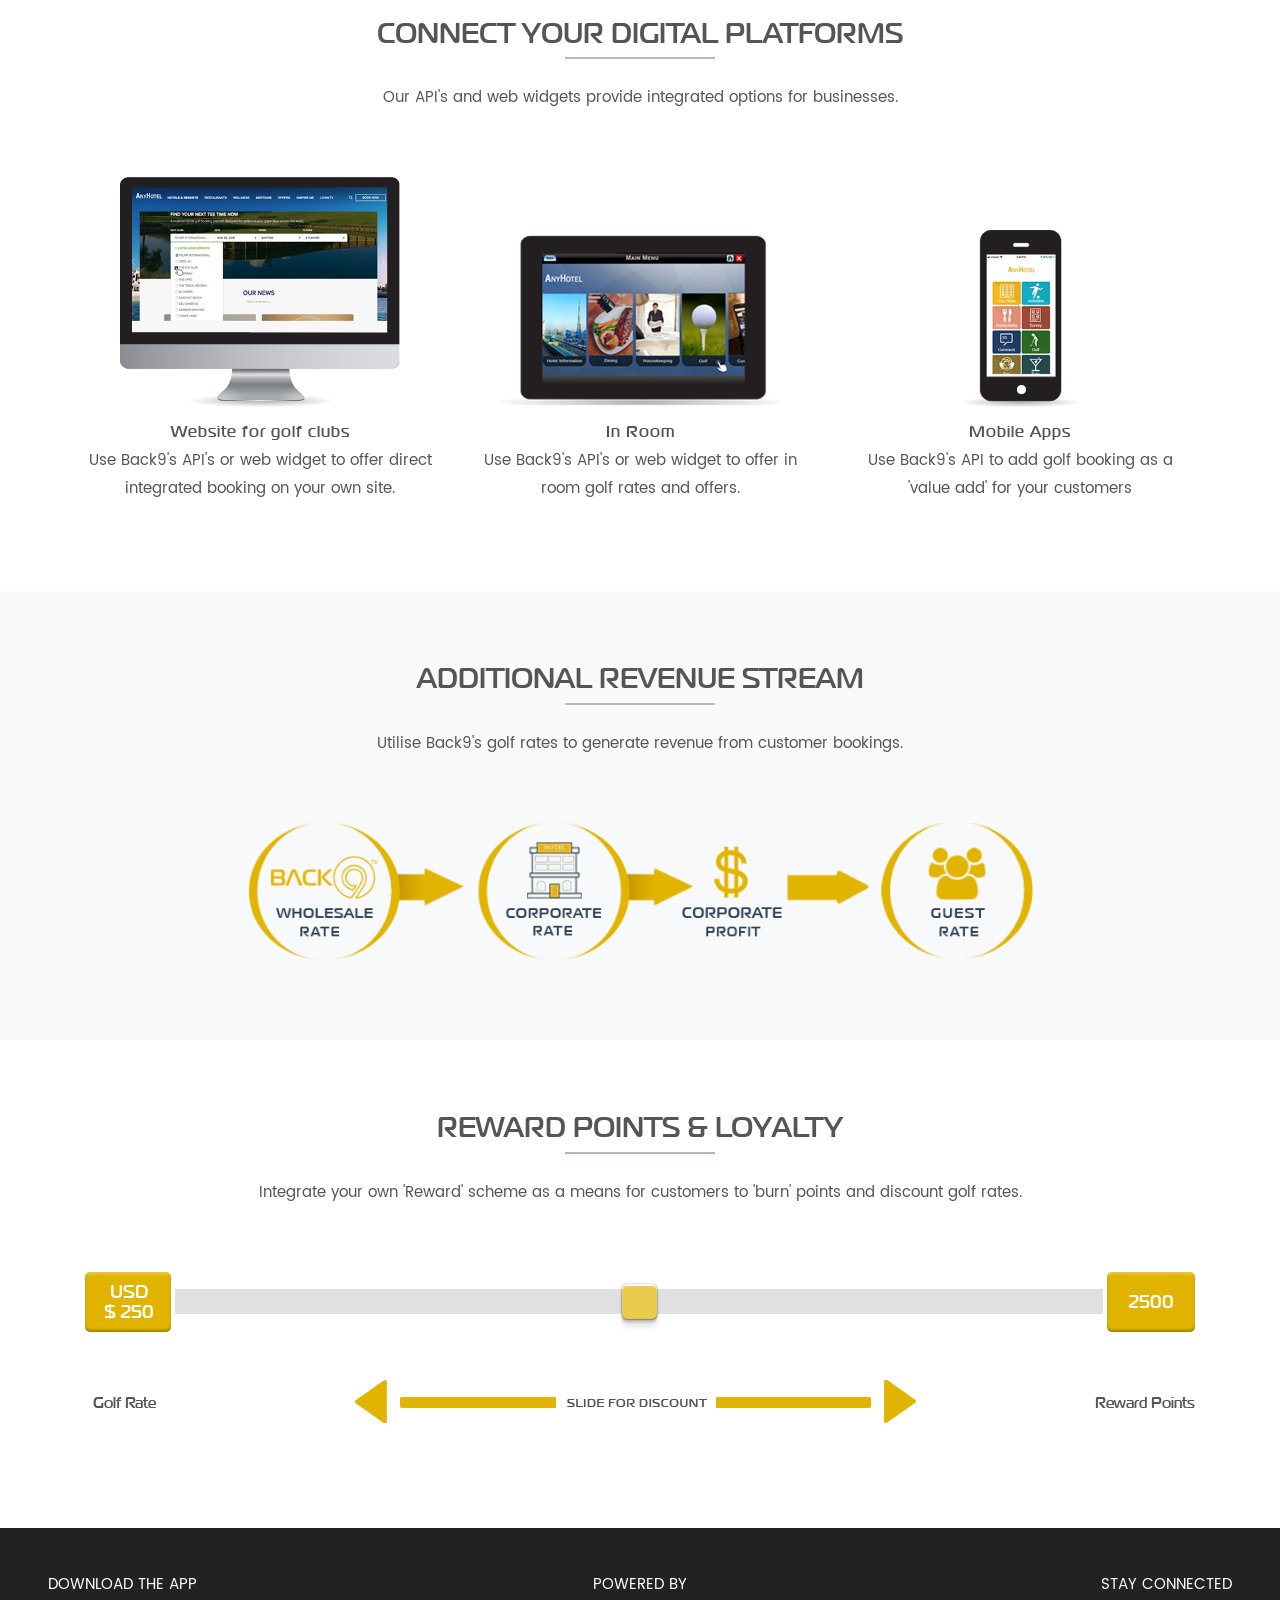
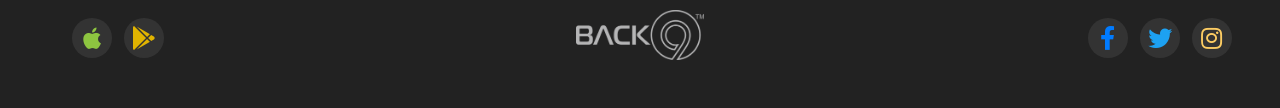
==== commit 08c68550: "Merge pull request #3 from AkiSandoval/new-branch golf clubs" ====
--- a/index.html
+++ b/index.html
@@ -59,7 +59,7 @@
         <div class="row">
         <ul class="col-md-4">
           <li><img src="img/pc-black.png" alt="web widget" width="80%"></li>
-          <li><span class="platforms-title">Website new here</span></li>
+          <li><span class="platforms-title">Website for golf clubs</span></li>
           <li><p>Use Back9's API's or web widget to offer direct integrated booking on your own site.</p></li>
         </ul> 
         <ul class="col-md-4">
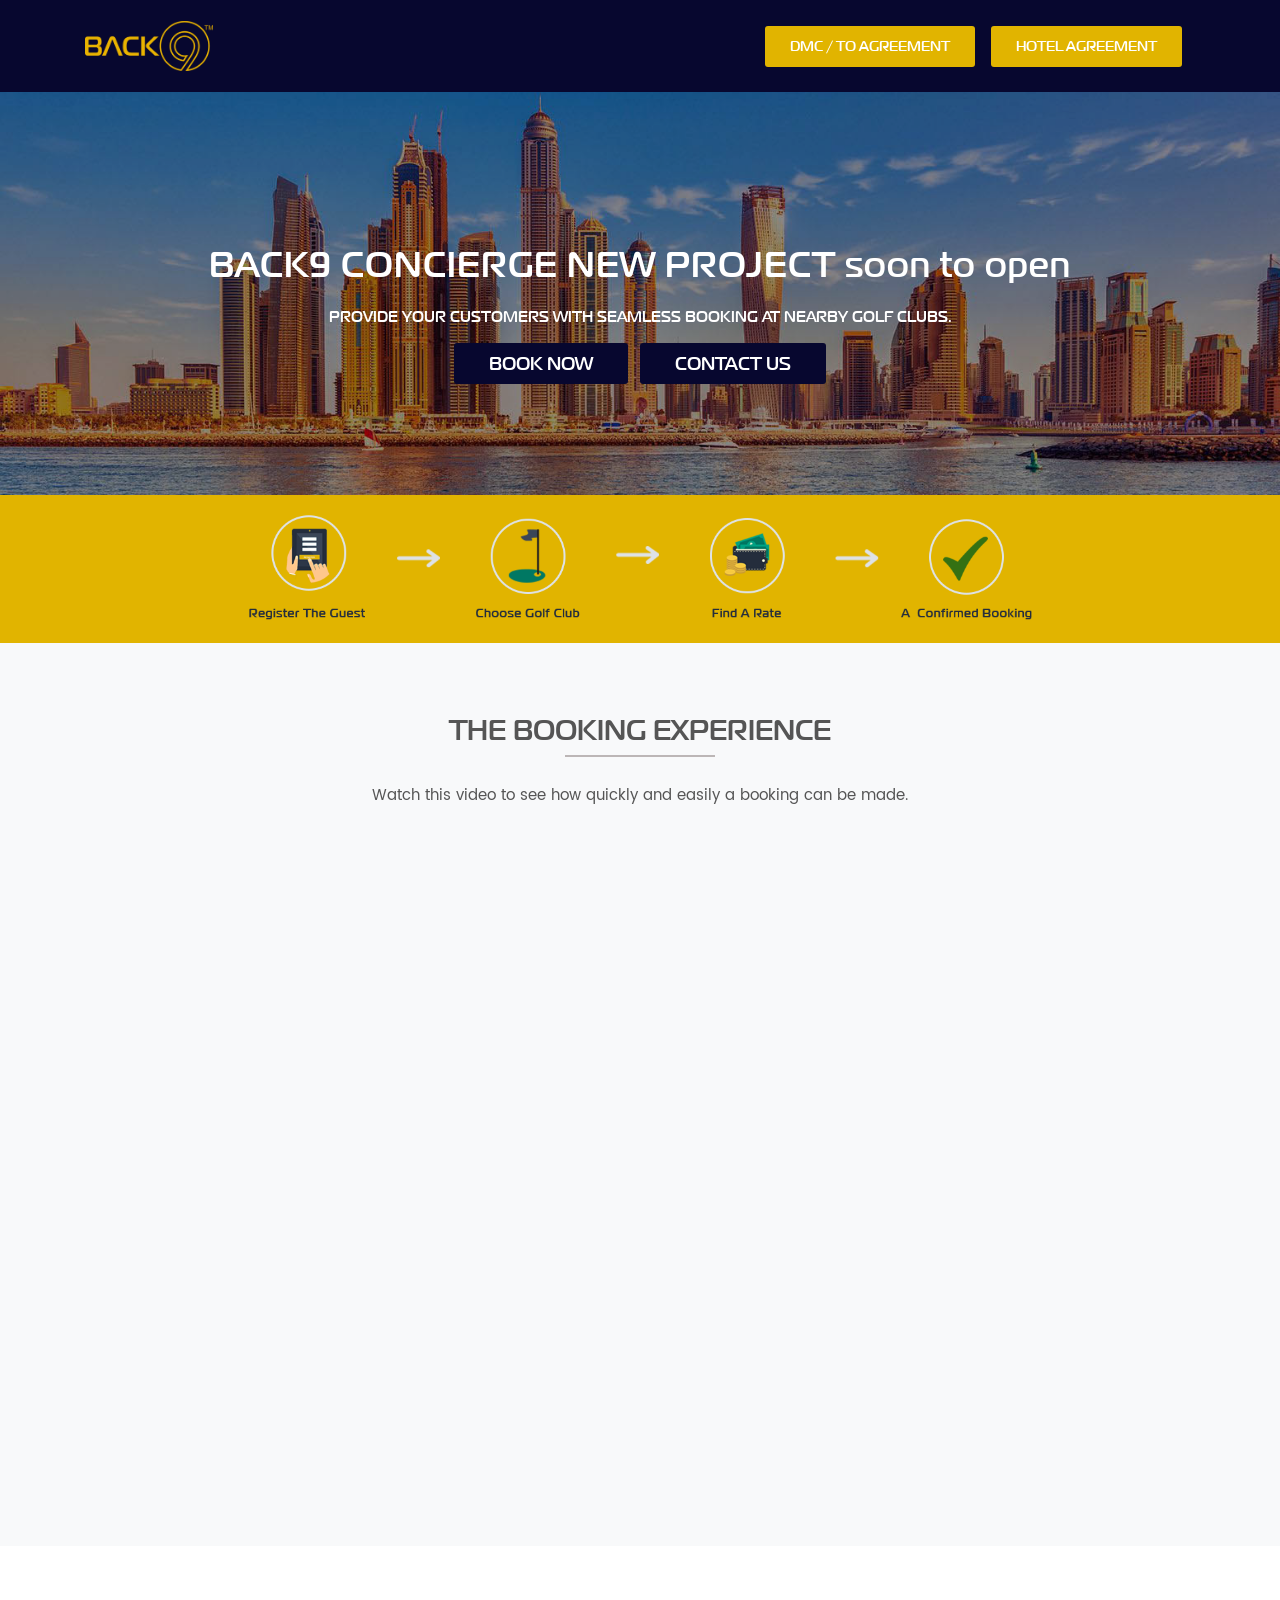
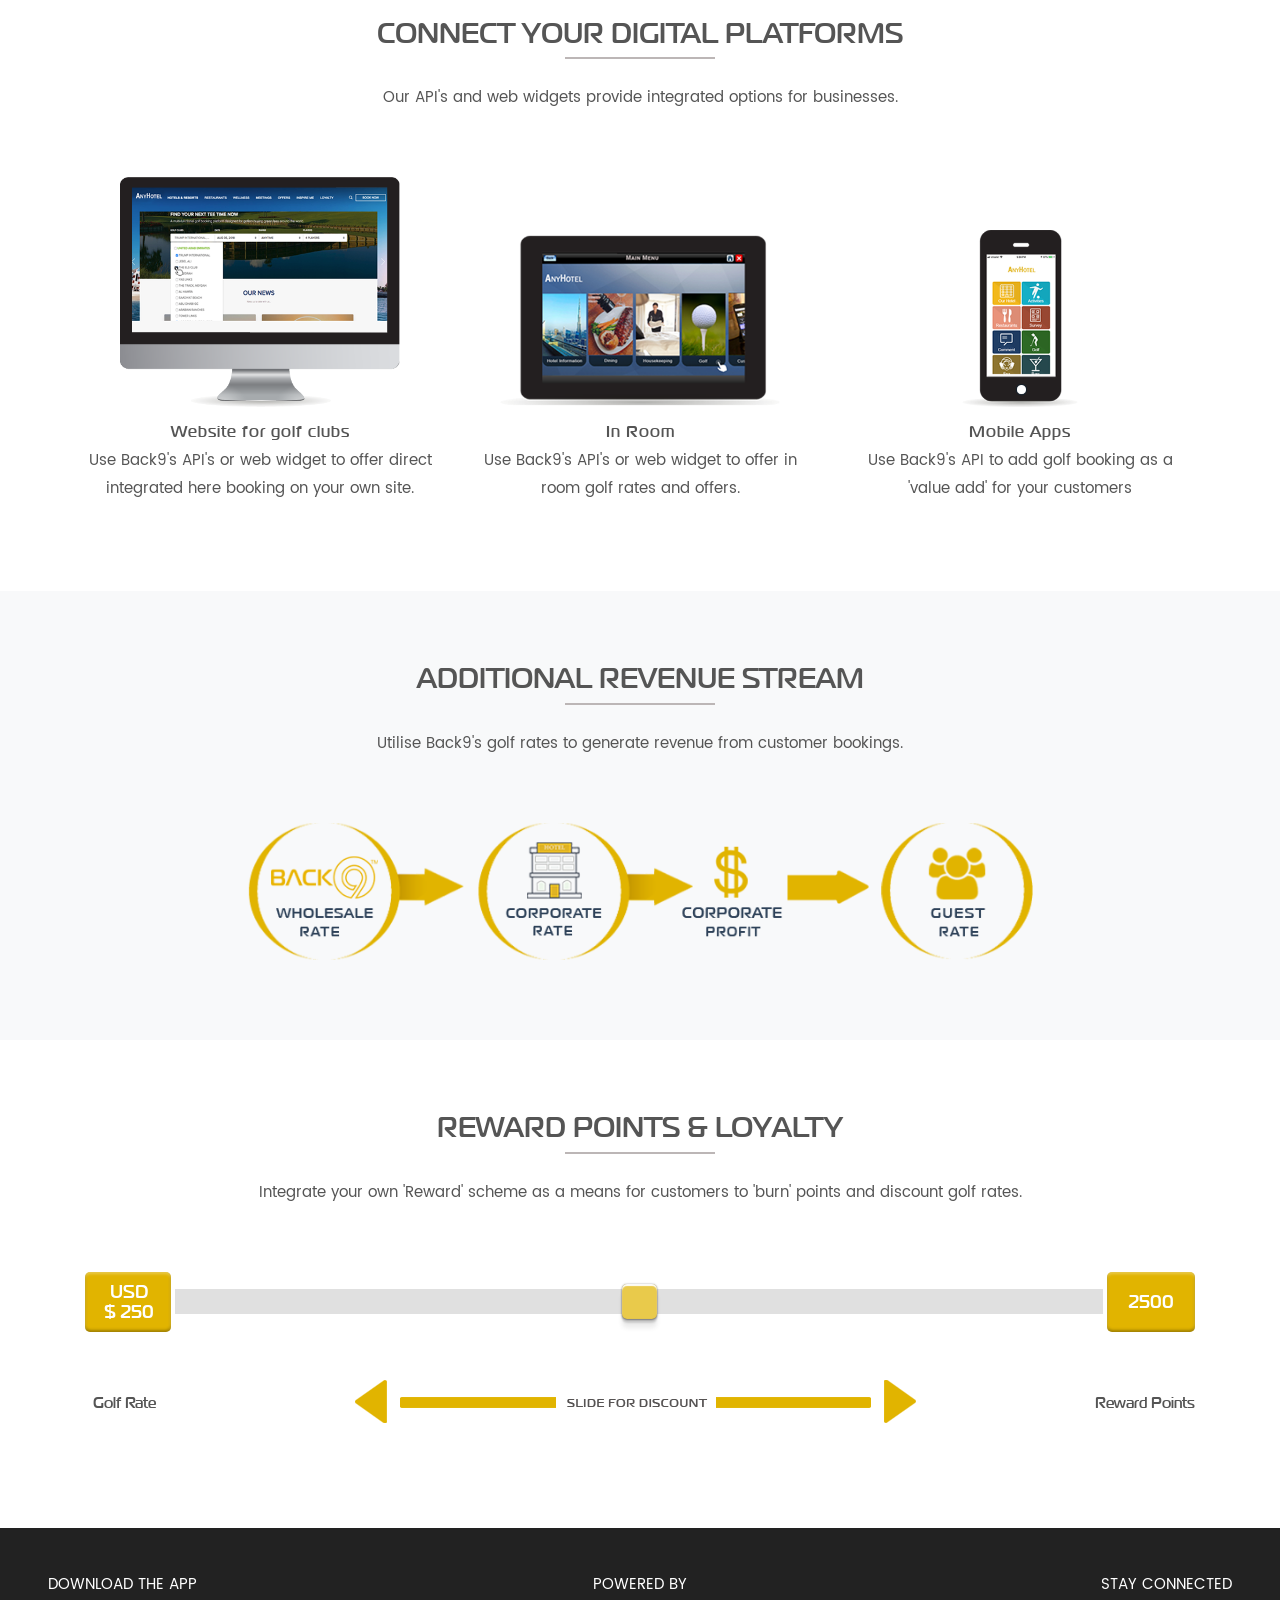
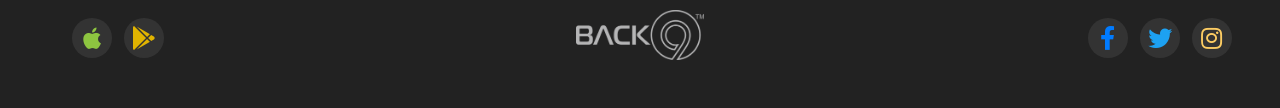
==== commit d58b0d55: "resolved" ====
--- a/index.html
+++ b/index.html
@@ -60,7 +60,7 @@
         <ul class="col-md-4">
           <li><img src="img/pc-black.png" alt="web widget" width="80%"></li>
           <li><span class="platforms-title">Website for golf clubs</span></li>
-          <li><p>Use Back9's API's or web widget to offer direct integrated booking on your own site.</p></li>
+          <li><p>Use Back9's API's or web widget to offer direct integrated here booking on your own site.</p></li>
         </ul> 
         <ul class="col-md-4">
           <li><img src="img/ipad-black.png" alt="API's" width="80%"></li>
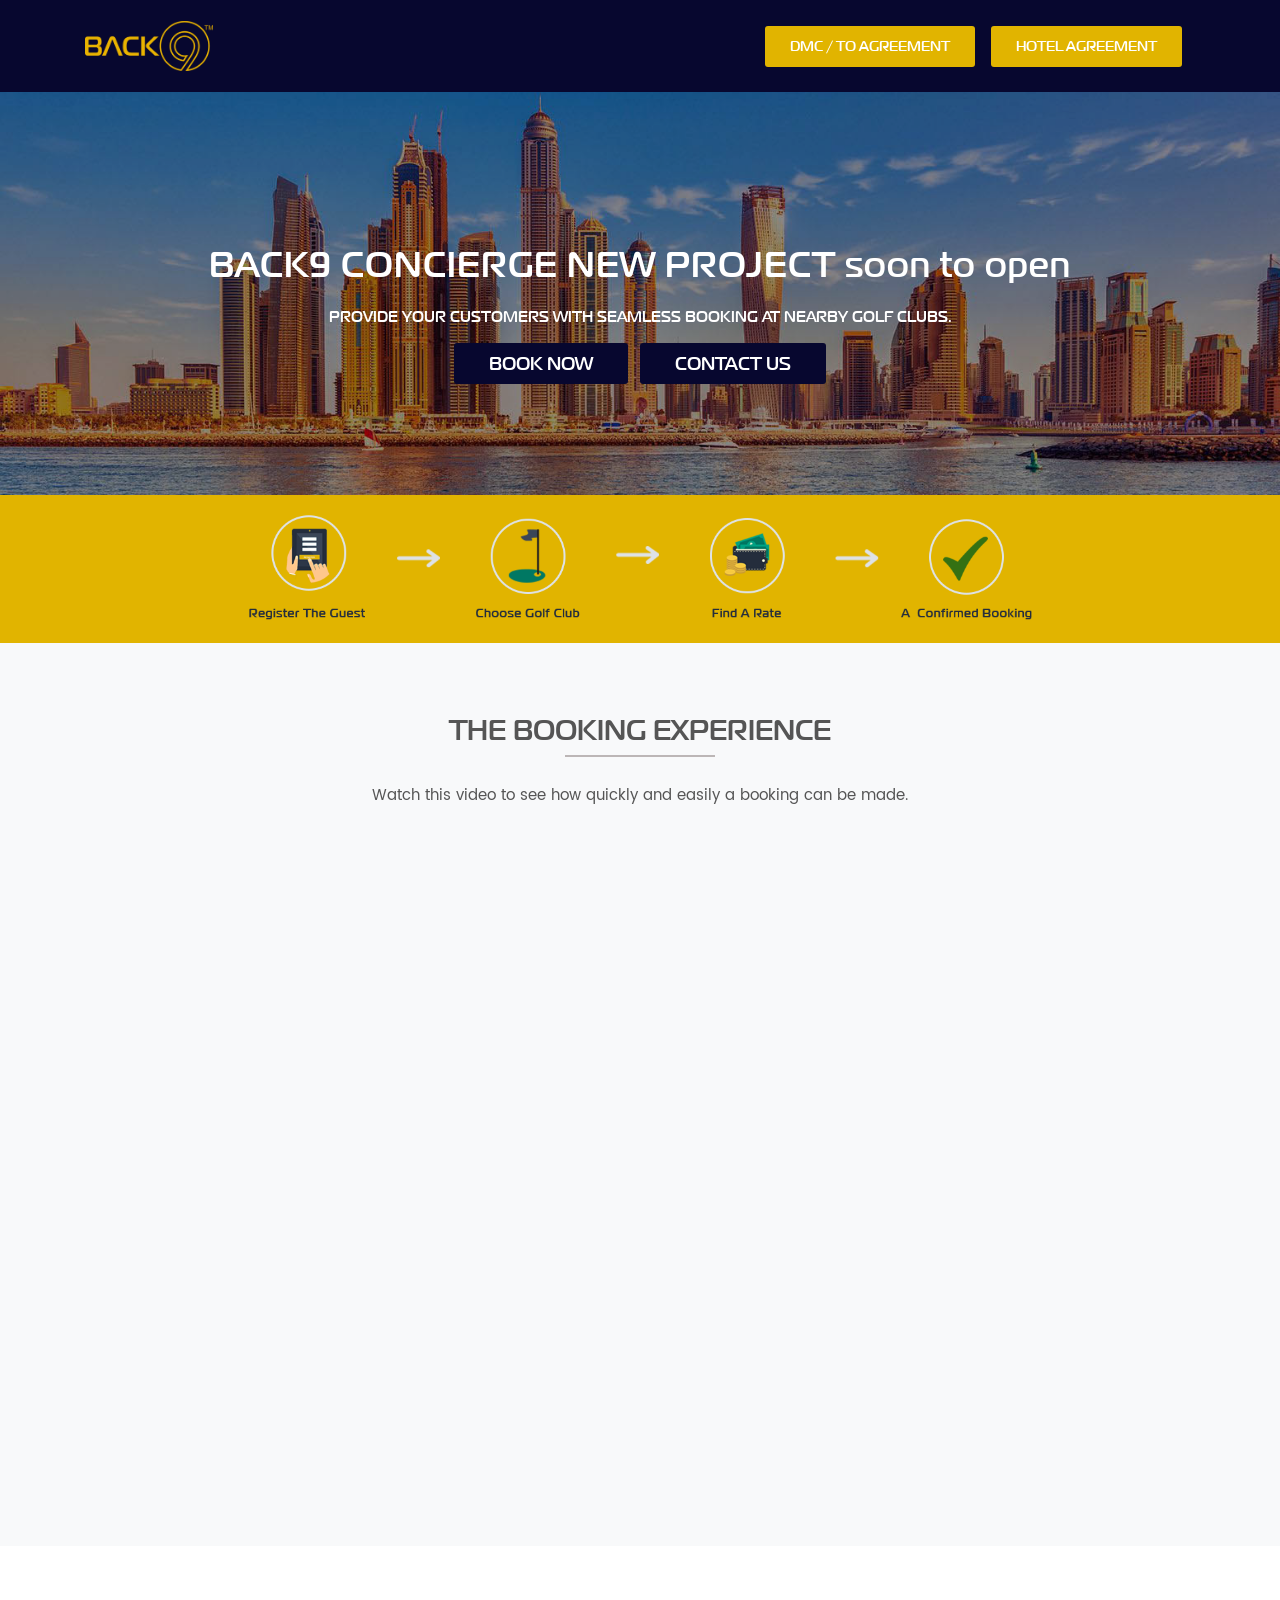
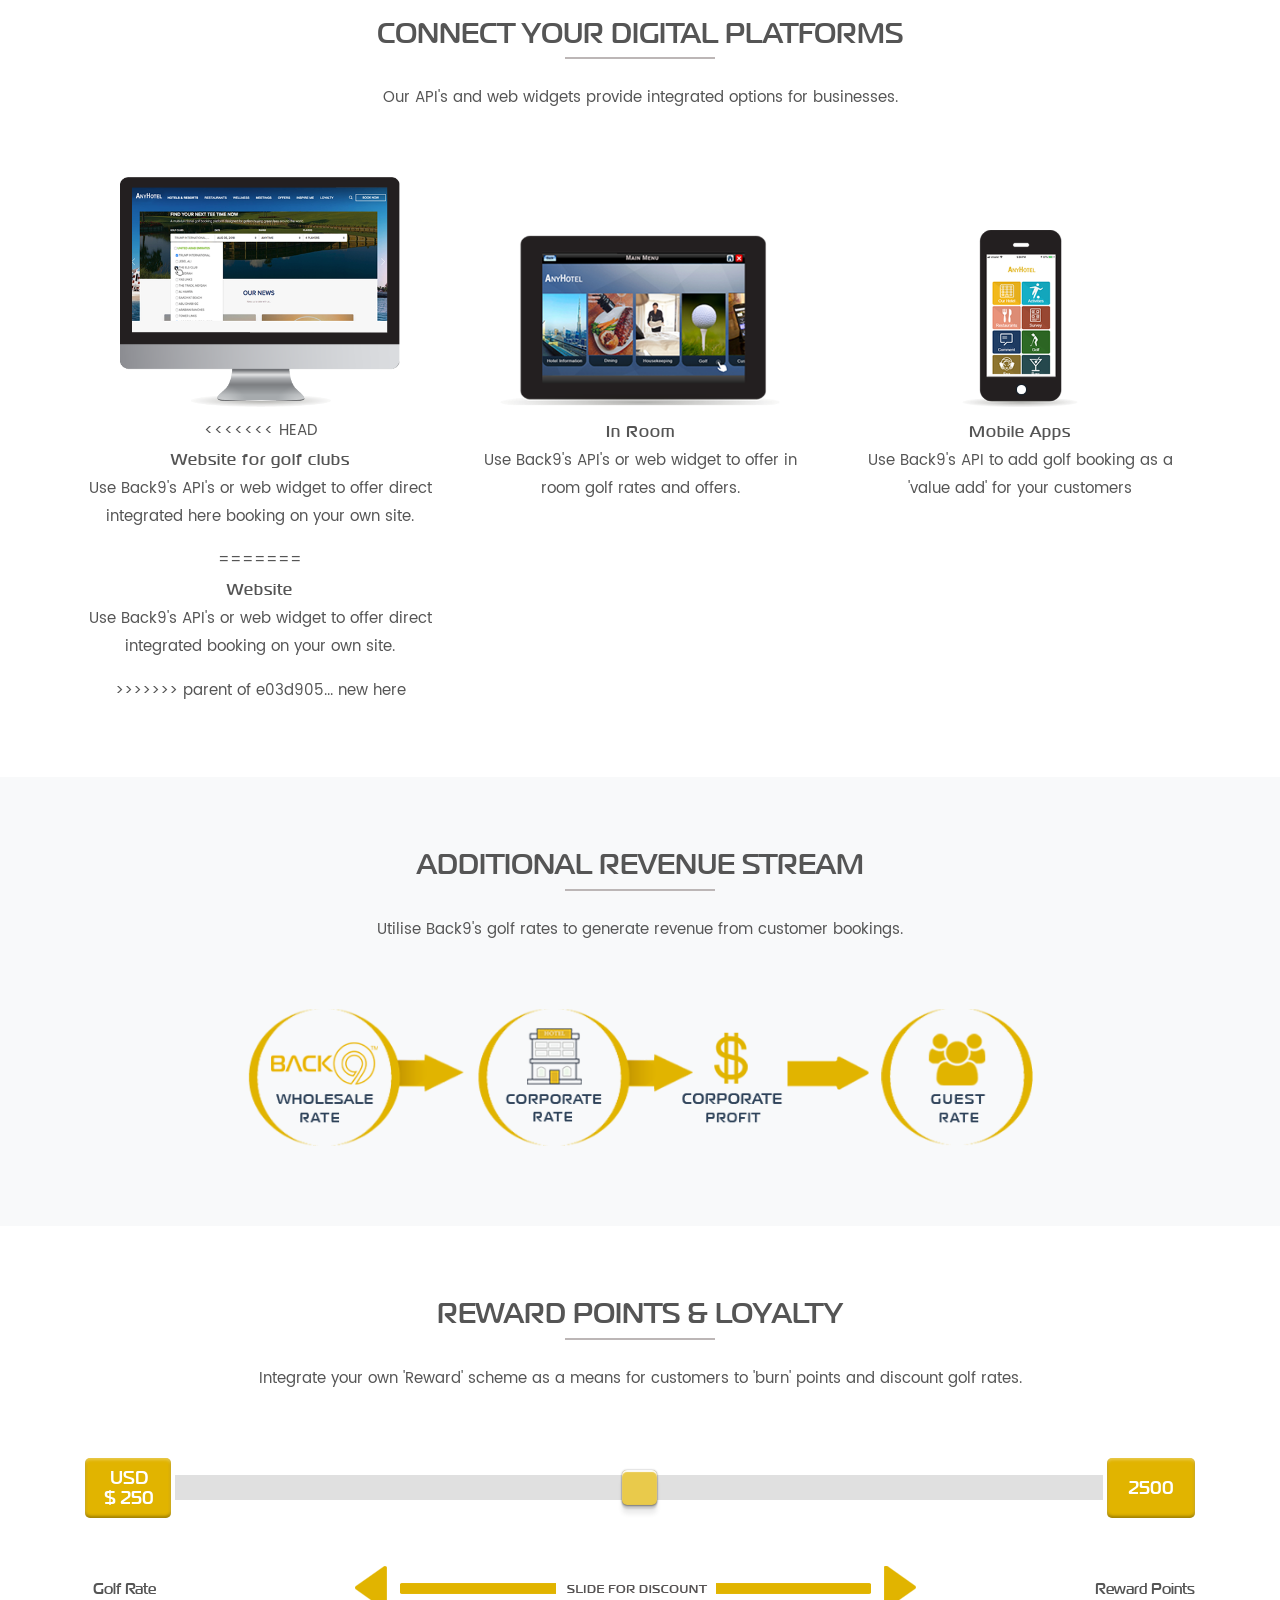
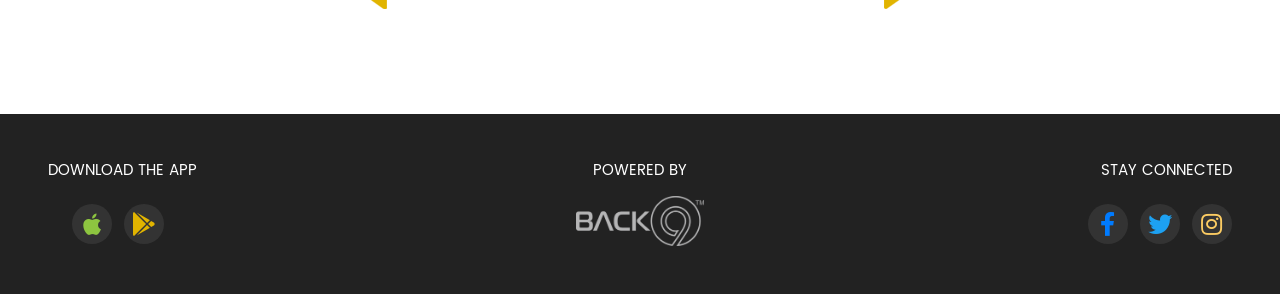
==== commit 63330b4a: "Update index.html" ====
--- a/index.html
+++ b/index.html
@@ -59,8 +59,13 @@
         <div class="row">
         <ul class="col-md-4">
           <li><img src="img/pc-black.png" alt="web widget" width="80%"></li>
+<<<<<<< HEAD
           <li><span class="platforms-title">Website for golf clubs</span></li>
           <li><p>Use Back9's API's or web widget to offer direct integrated here booking on your own site.</p></li>
+=======
+          <li><span class="platforms-title">Website</span></li>
+          <li><p>Use Back9's API's or web widget to offer direct integrated booking on your own site.</p></li>
+>>>>>>> parent of e03d905... new here
         </ul> 
         <ul class="col-md-4">
           <li><img src="img/ipad-black.png" alt="API's" width="80%"></li>
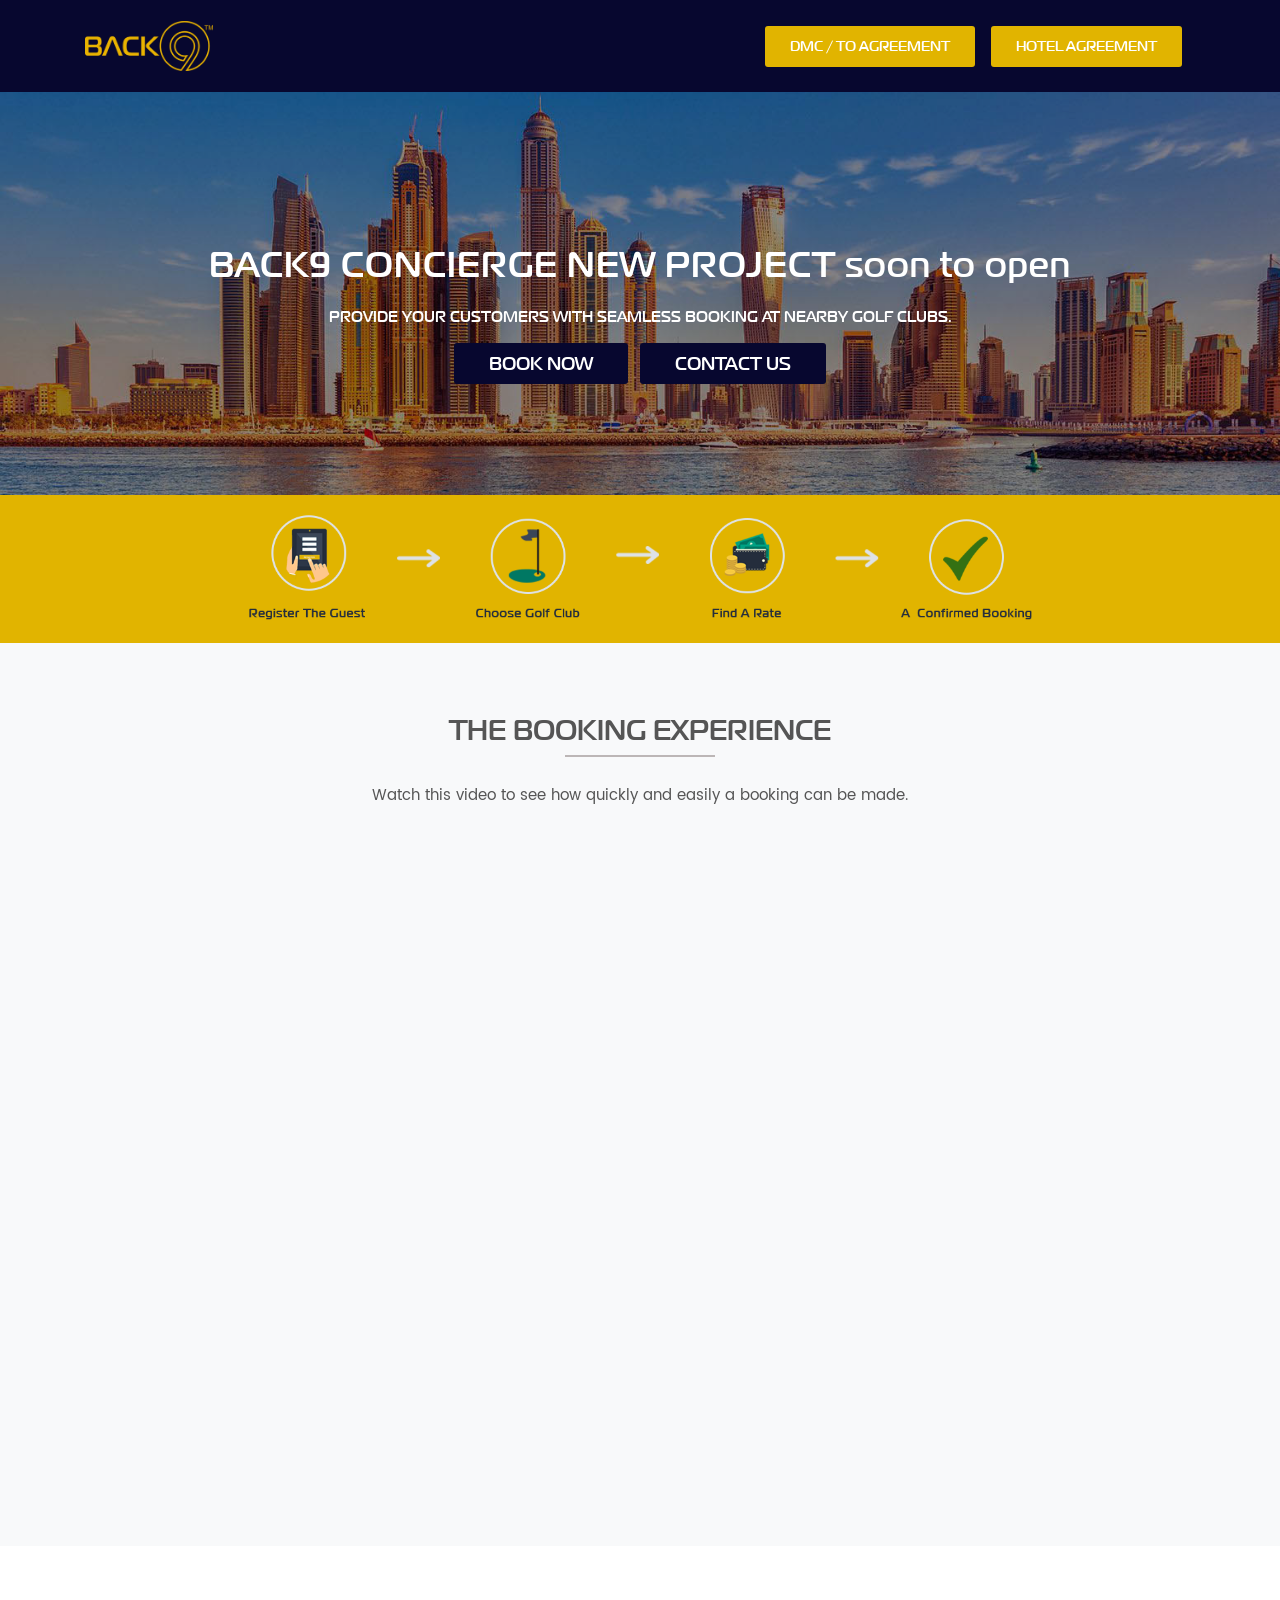
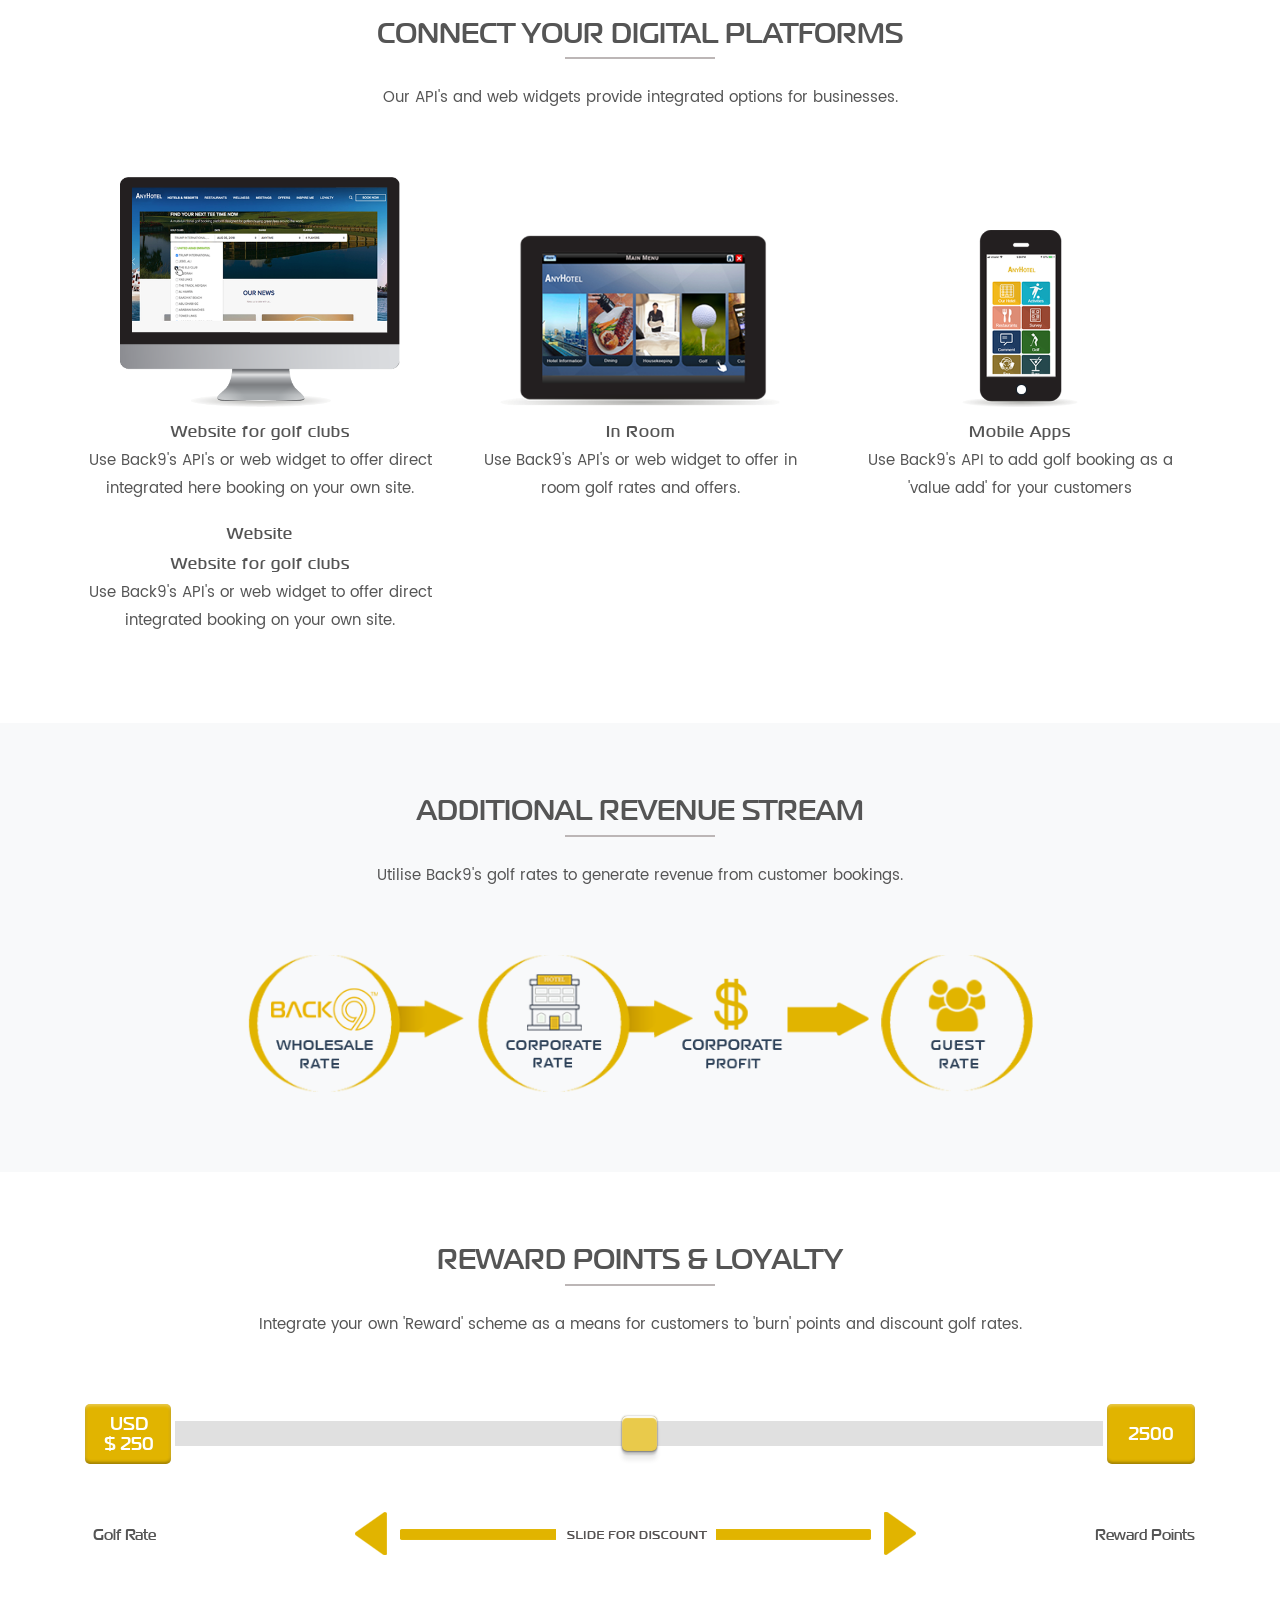
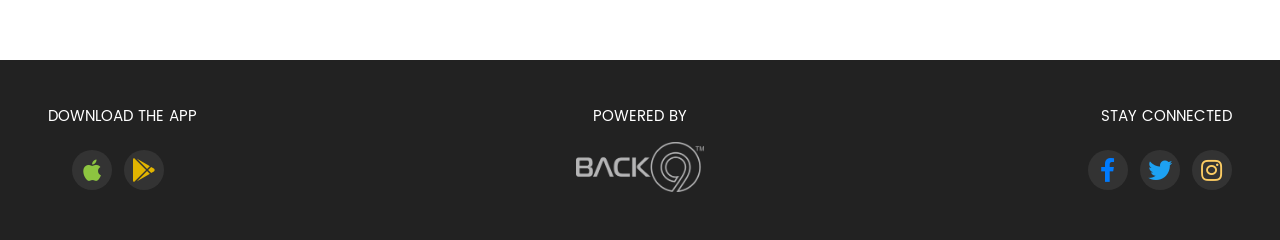
==== commit e358c609: "Merge branch 'master' into second-branch" ====
--- a/index.html
+++ b/index.html
@@ -59,13 +59,14 @@
         <div class="row">
         <ul class="col-md-4">
           <li><img src="img/pc-black.png" alt="web widget" width="80%"></li>
-<<<<<<< HEAD
+
           <li><span class="platforms-title">Website for golf clubs</span></li>
           <li><p>Use Back9's API's or web widget to offer direct integrated here booking on your own site.</p></li>
-=======
           <li><span class="platforms-title">Website</span></li>
+          <li><span class="platforms-title">Website for golf clubs</span></li>
+
           <li><p>Use Back9's API's or web widget to offer direct integrated booking on your own site.</p></li>
->>>>>>> parent of e03d905... new here
+
         </ul> 
         <ul class="col-md-4">
           <li><img src="img/ipad-black.png" alt="API's" width="80%"></li>
